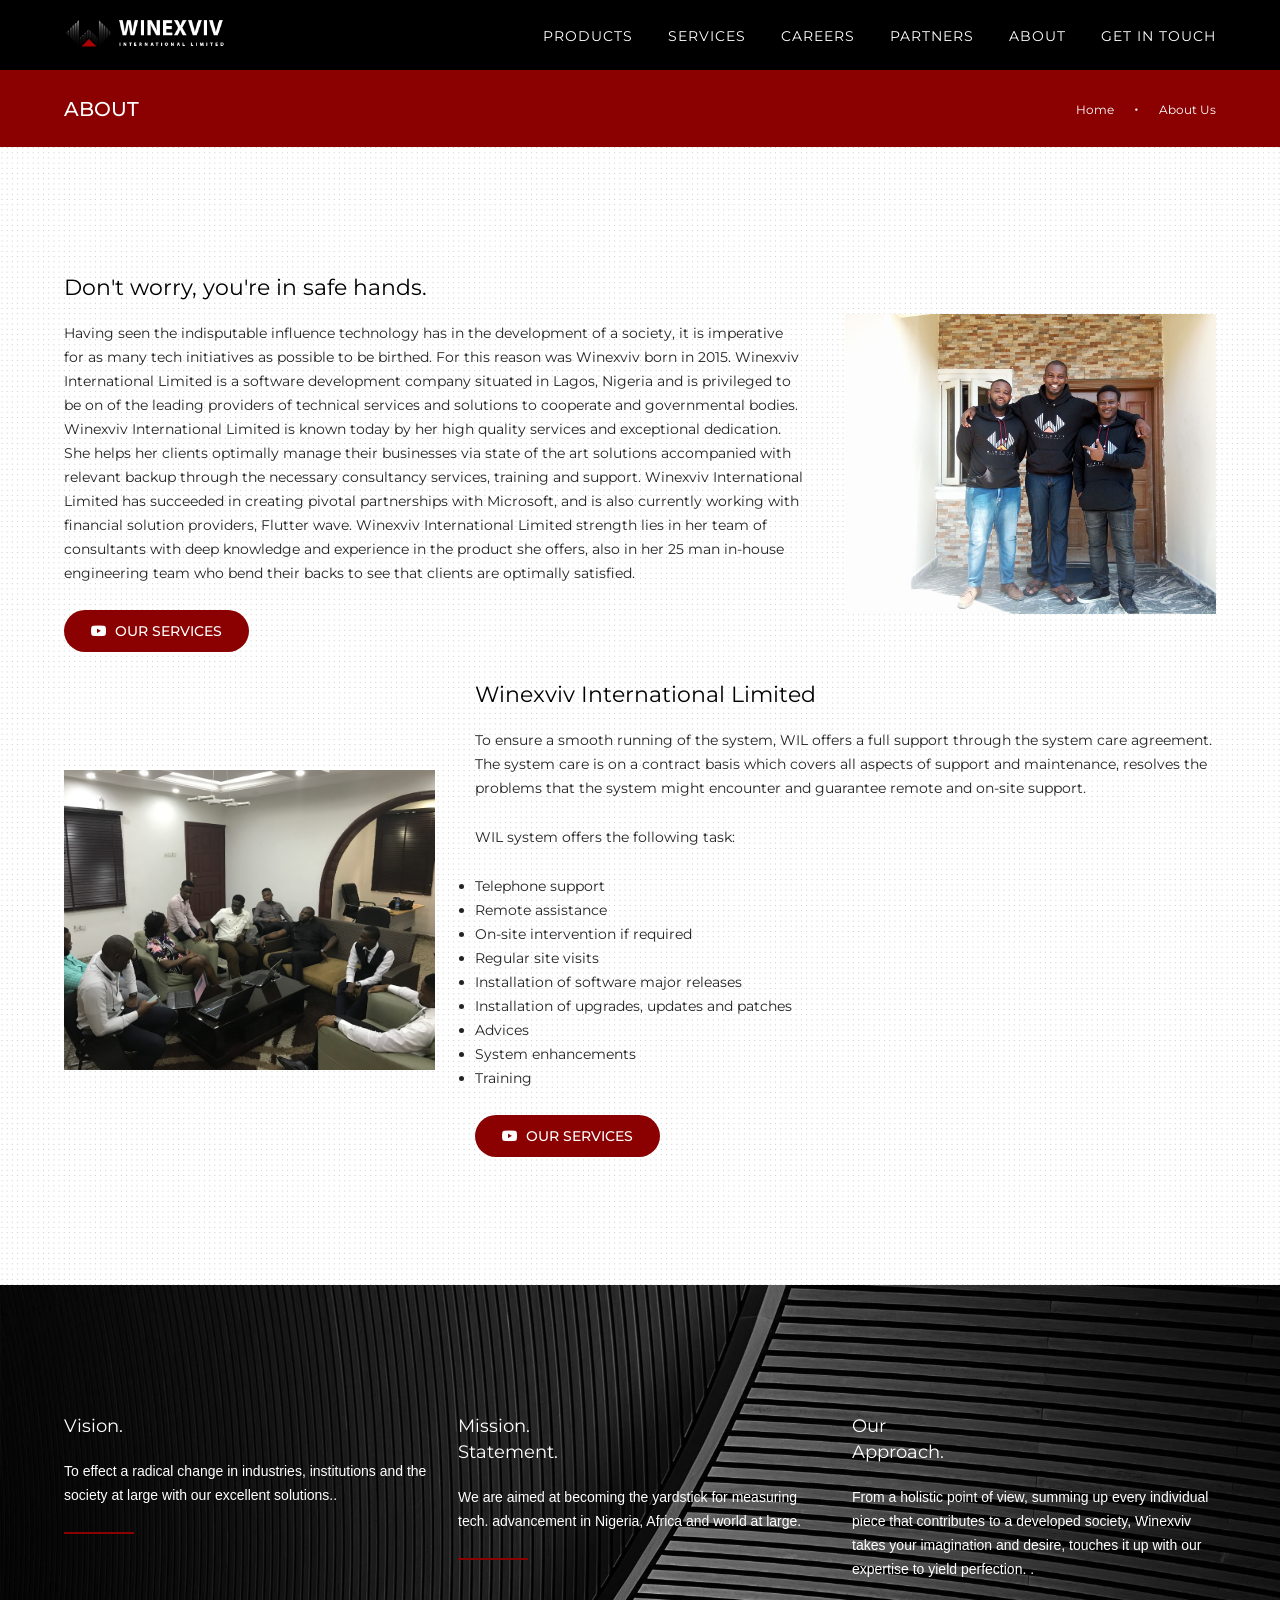
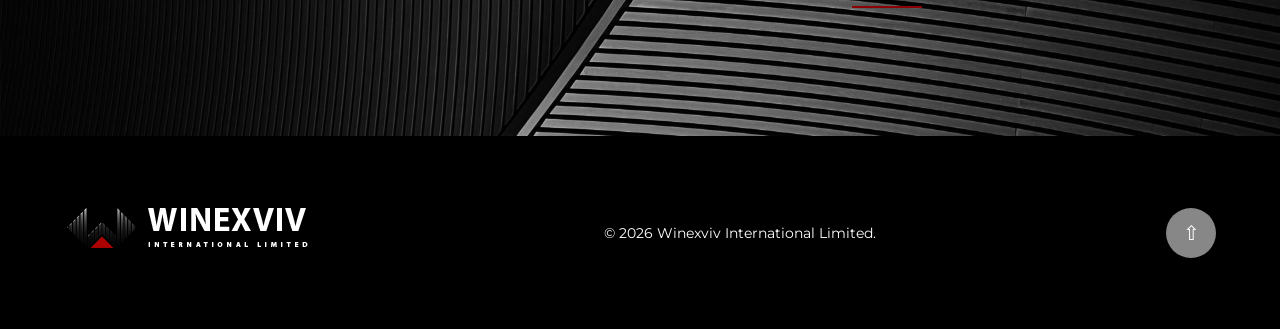
==== about-us.html @ 5a51dbc2 "Initial commit - Winexviv website" ====
<!DOCTYPE html>
<html lang="en">
<head>
    <meta charset="UTF-8">
    <meta name="viewport" content="width=device-width, initial-scale=1.0">
    <title>Winexviv </title>
    <link href="https://fonts.googleapis.com/css2?family=Montserrat:wght@400;700&display=swap" rel="stylesheet">
    <link rel="stylesheet" href="https://cdnjs.cloudflare.com/ajax/libs/font-awesome/6.5.0/css/all.min.css">
    <link rel="stylesheet" href="style.css">
</head>
<body>

<header class="OtherpagesHeader">
  <div class="logo">
    <a href="index.html">
      <img src="images/Winexviv-logo.png" alt="Winexviv">
    </a>
  </div>

  <div class="Opmenu-toggle">
    <i class="fa-solid fa-bars"></i>
    <i class="fa-solid fa-xmark" style="display:none;"></i>
  </div>

  <nav class="Opnavbar">
    <ul class="Opmain-menu">
      <li class="Ophas-dropdown">
        <a href="#">PRODUCTS</a>
        <ul class="Opdropdown">
          <li>
            <a href="https://www.educare.school/" target="_blank">Educare</a>
          </li>
        </ul>
      </li>

      <li class="Ophas-dropdown">
        <a href="#">SERVICES</a>
        <ul class="Opdropdown">
          <li>
            <a href="services_site.html">Software Development</a>
          </li>
        </ul>
      </li>

      <li><a href="careers.html">CAREERS</a></li>
      <li><a href="partners.html">PARTNERS</a></li>
      <li><a href="about-us.html">ABOUT</a></li>
      <li><a href="contact.html">GET IN TOUCH</a></li>
    </ul>
  </nav>
</header>

<main>

 <div class="red-section">
    <h1>ABOUT</h1>

    <ul class="homel">
        <li><a href="index.html" class="home-link">Home</a></li>
        <li><a href="partners.html" class="home-link">About Us</a></li>
    </ul>
</div>

<div class="about-hero">
  <div class="about-hero-inner">
    <div class="about-col1">
      
      <h6>Don't worry, you're in safe hands.</h6>
      <p>
        Having seen the indisputable influence technology has in the development of a society, it is imperative for as many tech initiatives as possible to be birthed. 
        For this reason was Winexviv born in 2015.
        Winexviv International Limited is a software development company situated in
        Lagos, Nigeria and is privileged to be on of the leading  providers of technical services and solutions to cooperate and governmental bodies. Winexviv International Limited is known today by her high quality services and exceptional dedication. She helps her clients optimally manage their businesses via state of the art solutions accompanied with relevant backup through the necessary consultancy services, training and support. Winexviv International Limited has succeeded in creating pivotal partnerships with Microsoft, and is also currently working with financial solution providers, Flutter wave.
        Winexviv International Limited strength lies in her team of consultants with deep
        knowledge and experience in the product she offers, also in her 25 man in-house engineering team who bend their backs to see that clients are optimally satisfied. 
      </p>
   <a href="services_site.html" class="about-col1-btn"><i class="fa-brands fa-youtube"></i>Our Services</a>
    </div>

    <div class="about-col2">
      
    
    </div>
  </div>

<div class="about-hero-inner2">
    <div class="abouts2-col1">
      
    </div>

    <div class="abouts2-col2">
        <h6>Winexviv International Limited</h6>
      <p>
        To ensure a smooth running of the system, WIL offers a full support through the system care agreement.
        The system care is on a contract basis which covers all aspects of support and maintenance, 
        resolves the problems that the system might encounter and guarantee remote and on-site support.  
      </p>
      <p class="abouts2t-col2text2">WIL system offers the following task: </p>
     <ul>
     <li class="abouts2-col2list">Telephone support </li>
     <li class="abouts2-col2list">Remote assistance </li>
     <li class="abouts2-col2list">On-site intervention if required</li>
     <li class="abouts2-col2list">Regular site visits</li>
     <li class="abouts2-col2list">Installation of software major releases</li>
     <li class="abouts2-col2list">Installation of upgrades, updates and patches</li>
     <li class="abouts2-col2list">Advices</li>
     <li class="abouts2-col2list"> System enhancements</li>
     <li class="abouts2-col2list"> Training</li>
     </ul>
     <a href="services_site.html" class="abouts2-col2-btn"><i class="fa-brands fa-youtube"></i>Our Services</a>

    </div>
  </div>
</div>

<div class="black-section">
  <div class="black-section-inner">

    <div class="black-col">
        <span>Vision.</span>
        <p>To effect a radical change in industries, institutions and the society at large with our excellent solutions..</p>
        <div class="black-coldivider"></div>
    </div>

    <div class="black-col">

        <span>Mission.<br>Statement.</span>
        <p>We are aimed at becoming the yardstick for measuring tech. advancement in Nigeria, Africa and world at large.</p>
        <div class="black-coldivider"></div>
      
    </div>
    
    <div class="black-col">

        <span>Our<br>Approach.</span>
        <p>From a holistic point of view, summing up every individual piece that contributes to a developed society, Winexviv takes your imagination and desire, touches it up with our expertise to yield perfection. .</p>
        <div class="black-coldivider"></div>
     
    </div>
  </div>
</div>

</main>

<footer class="footer">
  <a href="index.html"><img src="images/Footer-logo.png" alt=""></a>
   <p>© 2026 Winexviv International Limited.</p>
    <button id="backToTop">&#8679;</button>
</footer>

</body>
</html>
---- style.css ----
/* Reset */
    * {
      margin: 0;
      padding: 0;
      box-sizing: border-box;
      border: none;
    }

    body {
      font-family: 'Calibre', 'Montserrat', sans-serif;
    }

@keyframes fadeInUp {
  from {
    opacity: 0;
    transform: translateY(80px);
  }
  to {
    opacity: 1;
    transform: translateY(0);
  }
}

@keyframes fadeInDown {
  from {
    opacity: 0;
    transform: translateY(-80px);
  }
  to {
    opacity: 1;
    transform: translateY(0);
  }
}

    
@keyframes fadeInLeft {
  from {
    opacity: 0;
    transform: translateX(-900px);
  }
  to {
    opacity: 1;
    transform: translateX(0);
  }
}

@keyframes fadeInRight {
  from {
    opacity: 0;
    transform: translateX(900px);
  }
  to {
    opacity: 1;
    transform: translateX(0);
  }
}

.lpheader{
  display: flex;
  justify-content: space-between;
  align-items: center;
  padding: 0 5%;
  height: 70px;
  width: 100%;
  z-index: 1000;
  transition: all 0.3s ease;
}

.header-transparent {
  position: absolute;
  top: 0;
  left: 0;
  background-color: transparent;
}

.lpheader-fixed {
  position: fixed;
  top: 0;
  left: 0;
  background-color: #000;
  z-index: 3000;
}

#lpScrollHeader {
  opacity: 0;
  pointer-events: none;
  z-index: 9999;
}

#lpScrollHeader.show {
  opacity: 1;
  pointer-events: auto;
}
.OtherpagesHeader {
  position: fixed;
  top: 0;
  left: 0;
  display: flex;
  justify-content: space-between;
  align-items: center;
  padding: 0 5%;
  height: 70px;
  width: 100%;
  transition: all 0.3s ease;
  background-color: #000;
  z-index: 200;
}

.logo img {
  height: 40px;
  display: block;
}

.lpmain-menu,
.Opmain-menu {
  list-style: none;
  display: flex;
  gap: 35px;
  margin: 0;
  padding: 0;
}

.lpmain-menu li,
.Opmain-menu li {
  position: relative;
}

.lpmain-menu li a,
.Opmain-menu li a {
  text-decoration: none;
  color: #fff;
  font-family: 'Montserrat', sans-serif;
  font-size: 14px;
  letter-spacing: 1px;
  text-transform: uppercase;
  transition: color 0.3s ease;
}

.lpmain-menu li a:hover,
.Opmain-menu li a:hover {
  color: #939393;
}

.lpdropdown,
.Opdropdown {
  position: absolute;
  top: 230%;
  left: 0;
  background-color: #1a1a1a;
  min-width: 270px;
  list-style: none;
  padding: 20px;
  opacity: 0;
  visibility: hidden;
  transform: translateY(10px);
  transition: all 0.3s ease;
  z-index: 5000;
}

.lphas-dropdown:hover .lpdropdown,
.Ophas-dropdown:hover .Opdropdown {
  opacity: 1;
  visibility: visible;
  transform: translateY(0);
}

.lpmenu-toggle,
.Opmenu-toggle {
  display: none;
  font-size: 24px;
  color: #ffffff;
  cursor: pointer;
  position: relative;
  z-index: 4000;
}

@media (max-width: 768px) {

  /* Show hamburger */
  .lpmenu-toggle,
  .Opmenu-toggle {
    display: block;
  }

  .lpnavbar,
  .Opnavbar {
    position: absolute;
    top: 70px;
    left: 0;
    width: 100%;
    background-color: #000;
    max-height: 0;
    overflow: hidden;
    transition: max-height 0.4s ease;
    z-index: 2500;
  }

  .lpnavbar.active,
  .Opnavbar.active {
    max-height: 100vh;
  }

  .lpmain-menu,
  .Opmain-menu {
    flex-direction: column;
    padding: 10px 5%;
    gap: 0;
  }

  .lpmain-menu li,
  .Opmain-menu li {
    border-bottom: 1px solid #111;
  }

  .lpmain-menu li a,
  .Opmain-menu li a {
    padding: 15px 0;
    display: flex;
    justify-content: space-between;
  }

  .lpdropdown,
  .Opdropdown {
    position: static;
    opacity: 1;
    visibility: visible;
    transform: none;
    background-color: #111;
    max-height: 0;
    overflow: hidden;
    transition: max-height 0.3s ease;
    padding: 0;
  }

  .lphas-dropdown.open .lpdropdown,
  .Ophas-dropdown.open .Opdropdown {
    max-height: 200px;
    padding-left: 15px;
  }
  .OtherpagesHeader{
    z-index: 200;
  }
}

 /* LANDING PAGE*/

.slider-container {
  position: relative;
  width: 100%;
  height: 100vh;
  overflow: hidden;
  margin-top: 0;
  padding-top: 0;
}

/* Slides wrapper */
.slides {
  display: flex;
  height: 100%;
  transition: transform 0.6s ease-in-out;
}

/* Each slide */
.slide {
  min-width: 100%;
  height: 100%;
  position: relative;
}

/* Slide image */
.slide img {
  width: 100%;
  height: 100%;
  object-fit: cover;
  display: block;
}

/* Overlay for better text contrast */
.slide::after {
  content: "";
  position: absolute;
  inset: 0;
  background: rgba(0, 0, 0, 0.45);
  z-index: 1;
}

/* Centered content */
.content {
  position: absolute;
  inset: 0;
  z-index: 2;
  display: flex;
  flex-direction: column;
  justify-content: center;
  align-items: center;
  text-align: center;
  color: #fff;
  padding: 20px;
}

.content h1 {
  font-size: 55px;
  font-weight: 500;
  color: rgb(255, 255, 255);
  box-shadow: rgb(153, 153, 153) 0px 0px 0px 0px;
  font-family: 'Calibre', 'Montserrat', sans-serif;
  margin-bottom: 12px;
  line-height: 1.2;
}

.content p {
  text-transform: uppercase;
  font-size: 14px;
  font-family: 'Calibre', 'Montserrat', sans-serif;
  font-weight: 400;
  letter-spacing: 1px;
  margin-bottom: 25px;
  line-height: 1.6;
  color:rgb(255, 255, 255) ;
  box-shadow: rgb(153, 153, 153) 0px 0px 0px 0px;
}

.btn-sliders{
 background-color: #00000000;
 color:rgb(255, 255, 255) ;
  padding: 14px 32px;
  border-radius: 4px;
  border: 2px solid #fff;
  font-size: 14px;
  font-weight: 500;
  text-decoration: none;
}
.btn-sliders:hover {
  background: rgb(255, 255, 255) ;
  color: #464141;
}

.arrow {
  position: absolute;
  top: 50%;
  transform: translateY(-50%);
  background: rgba(0, 0, 0, 0.10);
  color: #fff;
  border-radius: 50%;
  min-width: 70px;
  min-height: 70px;
  display: flex;
  justify-content: center;
  align-items: center;
  cursor: pointer;
  font-size: 15px;
  z-index: 5;
  transition: background 0.5s ease;
}

.arrow:hover {
  background: rgb(0 0 0 / 50%);
}

#prev { left: 20px; }
#next { right: 20px; }

.dots {
  position: absolute;
  bottom: 25px;
  width: 100%;
  text-align: center;
  z-index: 5;
}

.dot {
  width: 13px;
  height: 13px;
  background: rgba(255,255,255,0.5);
  border-radius: 50%;
  display: inline-block;
  margin: 0 6px;
  cursor: pointer;
  transition: background 0.3s ease;
}

.active-dot {
  background: #fff;
}

/* RESPONSIVE STYLES */

@media (max-width: 992px) {
  .content h1 {
    font-size: 18px;
  }

  .content p {
    font-size: 16px;
  }
}

/* Mobile */
@media (max-width: 600px) {
  .slider-container {
    height: 90vh;
  }

  .content h1 {
    font-size: 1.8rem;
  }

  .content p {
    font-size: 14px;
  }

  .content button {
    padding: 12px 26px;
    font-size: 12px;
  }

  .arrow {
    width: 38px;
    height: 38px;
    font-size: 18px;
  }
}

.section1 {
  display: flex;
  gap: 30px;
  padding: 5%;
  background-image: url("images/testimonial-bg.png");
  background-size: cover;
  background-position: center;
  background-repeat: no-repeat;
  flex-wrap: wrap; 
}

.columns1 {
  display: flex;
  flex-direction: column;
  flex: 1;
  padding: 20px;
  row-gap: 15px;
}

.columns1 .sctext {
  font-size: 16px;
  font-family: 'Calibre', 'Montserrat', sans-serif;
  font-weight: 500;
  text-transform: uppercase;
  line-height: 1.25;
  color: #8b0000;
}

.section1 h3 {
  font-family: 'Calibre', 'Montserrat', sans-serif;
  font-weight: 500;
  color: #232323;
  font-size: 35px;
  line-height: 1.25;
}

.section1 h5 {
  font-family: 'Calibre', 'Montserrat', sans-serif;
  font-weight: 500;
  color: #232323;
  font-size: 18px;
}

.columns1 p {
  font-size: 16px;
  color: #232323;
  font-weight: 400;
  line-height: 24px;
  max-width: 520px;
}

.columns1 img {
  width: 100%;
  height: auto;
  display: block;
}

.divider {
  border: none;
  height: 2px;
  width: 50px;
  background: #8b0000;
}

.section1-btn {
  font-family: 'Montserrat', sans-serif;
  font-size: 14px;
  color: #fff;
  background-color: #8b0000;
  padding: 10px 24px;
  width: fit-content; 
  font-weight: 500;
  border: 2px solid transparent;
  cursor: pointer;
  transition: all 0.3s ease;
  text-decoration: none;
}

.section1-btn:hover {
  color: #8b0000;
  background-color: #fff;
  color: #FF0050;
  border-color: #8b0000;
}

/* Tablet reponsive*/
@media (max-width: 992px) {
  .section1 {
    gap: 20px;
  }

  .columns1 {
    flex: 1 1 100%;
  }

  .section1 h3 {
    font-size: 28px;
  }
}

/* Mobile Responsive */
@media (max-width: 600px) {
  .section1 {
    padding: 40px 20px;
  }

  .columns1 {
    text-align: center;
    align-items: center;
  }

  .columns1 p {
    max-width: 100%;
  }

  .divider {
    margin: 10px auto;
  }

  .section1 h3 {
    font-size: 24px;
  }

  .columns1 img {
    border-radius: 6px;
  }
}

/* SECTION 2 */ 
.section2 {
  display: flex;
  gap: 30px;
  padding: 5%;
  background-image: url("images/testimonial-bg.png");
  background-size: cover;
  background-position: center;
  background-repeat: no-repeat;
  flex-wrap: wrap; 
  align-items: center;
}
.columns2 {
  display: flex;
  flex-direction: column;
  flex: 1;
  padding: 20px;
  row-gap: 20px;
}

.section2 h3 {
  font-family: 'Calibre', 'Montserrat', sans-serif;
  font-weight: 500;
  color: #232323;
  font-size: 35px;
  line-height: 1.25;
}

.check-list {
  list-style: none;
  padding: 0;
  margin: 0;
}

.check-list {
  list-style: none;
  padding: 0;
  margin: 0;
}

.check-list li {
  position: relative;
  padding-left: 28px;
  padding-bottom: 12px;
  margin-bottom: 12px;
  font-family: 'Montserrat', sans-serif;
  font-size: 16px;
  color: #232323;
  border-bottom: 1px solid #e0e0e0; 
}

.check-list li:last-child {
  border-bottom: none;
  margin-bottom: 0;
  padding-bottom: 0;
}

.check-list li::before {
  content: "\f00c";
  font-family: "Font Awesome 6 Free";
  font-weight: 900;
  position: absolute;
  left: 0;
  top: 5px;
  color: #232323;
}

.columns2 img {
  width: 100%;
  height: auto;
  display: block;
}

.yt-btn {
  display: inline-flex;
  align-items: center;
  gap: 10px;
  font-family: 'Montserrat', sans-serif;
  font-size: 14px;
  color: #fff;
  background-color: #8b0000;
  padding: 10px 25px;
  width: fit-content; 
  font-weight: 500;
  border-radius: 8px;
  border: 2px solid transparent;
  cursor: pointer;
  transition: all 0.3s ease;
  text-decoration: none;
}

.yt-btn:hover {
  color: #8b0000;
  background-color: #fff;
  border-color: #8b0000;
}

@media (max-width: 992px) {
  .section2 {
    gap: 20px;
  }

  .columns2 {
    flex: 1 1 100%;
  }

  .section2 h3 {
    font-size: 28px;
  }
}

@media (max-width: 600px) {
  .section2 {
    padding: 40px 20px;
  }

  .columns2 {
    align-items: center;
    text-align: center;
  }

  .section2 h3 {
    font-size: 24px;
  }

  .yt-btn {
    justify-content: center;
  }
}

.section3{
    background-color: #dbdbdb;  
    gap: 10px;                 
    text-align: center;   
    padding-top: 5%;                
}

.section3 h2{
  color: #232323;
  font-size: 35px;
  font-weight: 700;
  font-family: 'Calibre', 'Montserrat', sans-serif;
  line-height: 1.25;
}

.section3 p{
  font-size: 16px;
  color: #232323;
  font-weight: 400;
  line-height: 25px;
  max-width: 900px;
  margin: 0 auto;
  padding: 20px 140px;
  padding-bottom: 70px;
}

.case-grid {
  display: flex;
  gap: 15px;
  padding: 10px 10px;
}

.case-box {
  position: relative;
  flex: 1;
  overflow: hidden;
  cursor: pointer;
  transition: transform 0.3s ease;
}

.case-box img {
  width: 100%;
  height: 300px;
  object-fit: cover;
  display: block;
  transition: transform 0.5s ease;
}

.case-box .overlay {
  position: absolute;
  top: 0;
  left: 0;
  width: 100%;
  height: 100%;
  background: rgba(15, 15, 15, 0.4);
  transition: background 0.3s ease;
}

.case-box figcaption {
  position: absolute;
  bottom: 35px;      
  left: 25px;
  right: 20px;
  text-align: left;
  color: white;
  transition: transform 0.3s ease;
}

.case-box .year {
  display: inline-block;
  color: #bfbfbf;
  font-size: 16px;
  margin-bottom: 6px;
}

.case-box .line {
  height: 1px;
  background: #8b0000;
  margin: 8px 0;
}

.case-box .title {
  font-family: 'Calibre', 'Montserrat', sans-serif;
  font-size: 18px;
  font-weight: 500;
  line-height: 1.5;
  display: block;
}

.case-box:hover img {
  transform: scale(1.1);  
}

.case-box:hover .overlay {
  background: rgba(0, 0, 0, 0.6); 
}

.case-box:hover figcaption {
  transform: translateY(-50px); 
}

@media (max-width: 900px) {

  .section3 p{
  padding: 20px 70px;
  padding-bottom: 20px;
}
  .case-grid {
    flex-direction: column;
  }

  .case-box img {
    height: 250px;
  }

  .case-box figcaption {
    bottom: 15px;
  }
}

.section4 {
    background-color: #1c1c1c;
    text-align: center;
    padding: 5% 5%;
    color: #fff;
}

.section4 h2 {
    font-size: 28px;
    font-weight: 500;
    margin: 10px auto 20px;
    font-family: 'Calibre', 'Montserrat', sans-serif;
    line-height: 1.25;
    max-width: 900px;  
    padding: 0 15px;  
}

.section4 > p {
    font-size: 14px;
    font-family: 'Calibre', 'Montserrat', sans-serif;
    color: #939393;
    letter-spacing: 1px;
}

.features-grid {
  display: flex;
  flex-wrap: wrap;
  gap: 24px;
  justify-content: center;
  padding: 40px 0;
}

.feature-box {
  flex: 1 1 220px;
  max-width: 260px;
  background-color: #1c1c1c;
  text-align: center;
  padding: 25px 20px;
  border-radius: 8px;
  transition: transform 0.3s ease;
  cursor: pointer;
}

.feature-box:hover {
  transform: scale(1.05);
}

.feature-box .icon {
  font-size: 42px;
  color: #8b0000;
  margin-bottom: 15px;
  display: block;
  transition: color 0.3s ease;
}

.feature-box .feature-text {
  font-size: 16px;
  color: #fff;
  margin-bottom: 10px;
  transition: color 0.3s ease;
}

.feature-box .divider {
  width: 4px;
  height: 40px;
  background-color: #8b0000;
  margin: 0 auto;
  transition: background-color 0.3s ease;
}

.feature-box:hover .icon {
  color: #fff;
}
.feature-box:hover .divider {
  background-color: #fff;
}
.feature-box:hover .feature-text {
  color: #8b0000;
}

@media (max-width: 992px) {
  .section4 h2 {
    font-size: 24px;
  }

  .feature-box {
    flex: 1 1 45%;
    max-width: 45%;
  }
}

@media (max-width: 600px) {
  .section4 {
    padding: 60px 20px;
  }

  .section4 h2 {
    font-size: 20px;
  }

  .feature-box {
    flex: 1 1 100%;
    max-width: 100%;
  }

  .feature-box .icon {
    font-size: 36px;
  }
}

.section5 {
  background-color: #fff;
  text-align: center;
  padding: 5% 5%;
  
}

.section5 h2 {
  font-size: 32px;
  margin-bottom: 10px;
  font-family: 'Montserrat', sans-serif;
}

.section5 .divider {
  width: 100px;
  height: 2px;
  background: #888385; 
  margin: 0 auto 40px auto;

}

.logo-slider { 
  padding: 20px 0;
  overflow: hidden;
}

.logo-track {
  display: flex;
  width: fit-content;
  animation: scroll 30s linear infinite;
}

.clientlogoslide img {
  height: 100px;
  margin: 0 40px;   
}

@keyframes scroll {
    0% { transform: translateX(0); }
    100% { transform: translateX(-50%); }
}

.section6{
  display: flex;
  gap: 15px;
  padding: 8%;
  justify-content: center;
  background-color: #8b0000;
}

.section6 p{
font-family: 'Calibre', 'Montserrat', sans-serif;
font-size: 18px;
color: #fff;
}

.section6-btn{
 background: #232323;
 font-family: 'Calibre', 'Montserrat', sans-serif;
 color: #fff;
 border: 2px solid #232323;
 font-size: 11px;
 padding: 10px 25px;
 font-weight: 500;
 outline: none;  
 text-decoration: none;
}

.section6-btn:hover{
background: #8b0000;
border-color: #232323;
color: #232323;  
}

.section7 {
  padding: 5%;
  background: #fff;
}

.four-cols {
  display: flex;
  gap: 20px;
}

.section7 .col {
  flex: 1;                
  padding: 20px;
  text-align: center;
}

.col h5 {
  color: #232323;
  font-weight: 500;
  font-size: 18px;
  font-family: 'Calibre', 'Montserrat', sans-serif;
}

.col p {
  color: #232323;
  font-weight: 400;
  font-size: 18px;
  font-family: 'Calibre', 'Montserrat', sans-serif;
}

@media (max-width: 992px) {
  .section7 .four-cols {
    flex-wrap: wrap;
  }

  .section7 .col {
    flex: 1 1 45%;          
  }
}

@media (max-width: 600px) {
  .section7 .col {
    flex: 1 1 100%;   
  }
}

/* Footer Section */
.footer {
  display: flex;
  background-color: #000;
  padding: 5%;
  align-items: center;
  justify-content: space-between;
  flex-wrap: wrap; 
}

.footer p {
  color: #fff;
  font-size: 14px;
  font-family: 'Calibre', 'Montserrat', sans-serif;
  margin: 0;
}

@media (max-width: 600px) {
  .footer {
    flex-direction: column;
    gap: 20px;
    text-align: center;
  }
}

/* Back to Top Button */
.footer button {
  background-color: #878787;
  color: #fff;
  width: 50px;       
  height: 50px;
  border-radius: 50%; 
  border: none;
  cursor: pointer;
  font-size: 20px;   
  display: flex;
  align-items: center;
  justify-content: center;
  transition: background 0.3s ease, transform 0.3s ease;
}

.footer button:hover {
  background-color: #000;
  color: #fff;
  transform: scale(1.1);
}

/* SERVICES PAGE */
.services-section {
  background-image: url("images/testimonial-bg.png");
  background-repeat: no-repeat;
  background-size: cover;
  padding: 10% 5%;
  
}

.services-inner {
  display: flex;
  align-items: center;
  gap: 40px;
}

.services-col {
  flex: 1;
}

.services-col-left img {
  width: 100%;
  height: auto;
  display: block;
  margin: 0 auto;
}

.services-col-left{
  animation: fadeInLeft 1s ease forwards;
}

.services-col-right{
animation: fadeInRight  1s ease forwards;
}

.services-col-right h3 {
  font-family: 'Calibre', 'Montserrat', sans-serif;
  font-weight: 500;
  color: #232323;
  font-size: 35px;
  line-height: 1.25;
  margin-bottom: 25px;
}

.services-btn {
  display: inline-flex;
  align-items: center;
  margin-top: 35px;
  gap: 10px;
  font-family: 'Montserrat', sans-serif;
  font-size: 14px;
  color: #fff;
  background-color: #8b0000;
  padding: 10px 25px;
  width: fit-content; 
  font-weight: 500;
  border-radius: 8px;
  border: 2px solid transparent;
  cursor: pointer;
  transition: all 0.3s ease;
  text-decoration: none;
}

.services-btn i {
  font-size: 18px;
}

.services-btn:hover {
  color: #8b0000;
  background-color: #fff;
  border-color: #8b0000;
}

@media (max-width: 768px) {
  .services-inner {
    flex-direction: column;
    text-align: center;
  }
}
@media (max-width: 480px) {
  .services-col-right{
text-align: center;
  }
  
}

.dark-section {
  background-color: #1c1c1c;
  padding: 10% 5%;
  justify-content: center;
}

.dark1-inner {
  display: grid;
  grid-template-columns: repeat(3, 1fr);
  gap: 40px;
  row-gap: 100px;
  animation: fadeInUp 1s ease forwards;
}

.dark1-col {
  text-align: center;
  display: flex;
  flex-direction: column;
  align-items: center;
  justify-content: center;
  padding-left: 50px;
  padding-right: 50px;
}

.dark1-col i {
  font-size: 50px;
  color: #ffffff;
  margin-bottom: 20px;
}

.dark1-col h4 {
  font-family: 'Montserrat', sans-serif;
  font-size: 14px;
  font-weight: 500;
  line-height: 30px;
  color: #fff;
  margin-bottom: 15px;
}

.dark1-col p {
  font-family: 'Roboto', sans-serif;
  font-size: 14px;
  font-weight: 400;
  line-height: 25px;
  color: #fff;
}

@media (max-width: 1024px) {
  .dark1-inner {
    grid-template-columns: repeat(2, 1fr);
  }
}

@media (max-width: 480px) {
  .dark1-inner {
    grid-template-columns: 1fr;
  }
}

/*PORTFOLIO PAGE*/
.portfolio-section {
  background-image: url("images/testimonial-bg.png");
  background-repeat: no-repeat;
  background-size: cover;
  padding: 10% 5%;
}

.portfolio-grid {
  display: grid;
  grid-template-columns: repeat(3, 1fr);
  gap: 30px;
  row-gap: 25px;
}
.portfolio-item a{ 
  text-decoration: none;
}

.portfolio-item img {
  max-width: 100%;
  height: auto;
  object-fit: cover;
  transition: transform 0.3s ease;
}

.imagep {
  margin-top: 15px;
  font-family: 'Montserrat', sans-serif;
  font-size: 14px;
  font-weight: 500;
  color: #000000;
}

@media (max-width: 768px) {
  .portfolio-grid {
    grid-template-columns: 1fr;
  }
}

/*CAREERS PAGE*/
.red-section {
  margin-top: 70px;
  padding: 2% 5%;
  background-color: #8b0000;
  display: flex;
  justify-content: space-between;
  align-items: center;
}
.red-section h1{
    color: #fff;
    font-size: 20px;
    line-height: 26px;
    font-weight: 500;
    font-family: 'Montserrat', sans-serif;
    text-transform: uppercase;
}

.homel {
  list-style: none;
  display: flex;
  padding: 0;
  margin: 0;
}

.home-link {
  color: #ffffff;
  text-decoration: none;
  font-size: 12px;
  font-weight: 400;
  font-family: 'Montserrat', sans-serif;
}

.homel li:first-child::after {
  content: "•";
  color: #ffffff;
  margin: 0 20px;
}

.testimonia-bg-section {
  background-image: url("images/testimonial-bg.png");
  padding: 10% 5%;
  text-align: center;
}

.testimonia-bg-section p {
  font-size: 16px;
  font-weight: 500;
  color: #232323;
  font-family: 'Montserrat', sans-serif;
}

.testimonia-bg-section h5 {
  color: #232323;
  font-family: 'Montserrat', sans-serif;
  font-size: 32px;
  font-weight: 400;
  margin: 0 auto 40px;
  max-width: 700px;
}

.gallery-grid { 
  margin-top: 8%; 
  display: grid; 
  grid-template-columns: repeat(3, 1fr); 
  gap: 15px;
}

.grid-item {
  position: relative;
  height: 300px;
  background-size: cover; 
  background-position: center;
  background-repeat: no-repeat;
  overflow: hidden;
  cursor: pointer;
  transition: background-size 1.5s ease;
}

.grid-item::after {
  content: "";
  position: absolute;
  inset: 0;
  background-color: rgba(0, 0, 0, 0.75);
  opacity: 0;
  transition: opacity 0.4s ease;
}

.grid-item:hover {
  background-size: 120%;
}

.grid-item:hover::after {
  opacity: 1;
}

.grid-item:active::after,
.grid-item:focus::after {
  opacity: 1;
}

.bg1 { background-image: url("images/men.jpg"); }
.bg2 { background-image: url("images/first.jpg"); }
.bg3 { background-image: url("images/second.jpg"); }
.bg4 { background-image: url("images/win2.jpg"); }
.bg5 { background-image: url("images/win.jpg"); }
.bg6 { background-image: url("images/win3.jpg"); }


@media (max-width: 768px) {
  .gallery-grid {
    grid-template-columns: repeat(2, 1fr);
  }
}

@media (max-width: 480px) {
  .gallery-grid {
    grid-template-columns: 1fr;
  }
}

.darkc-section {
  display: flex;
  width: 100%;
  min-height: 400px; 
}

.column {
  flex: 1;
  padding: 10%;
}
.column h6 {
  color: #ffffff;
  font-size: 16px;
  line-height: 30px;
  font-family: 'Montserrat', sans-serif;
  margin-bottom: 10px;
}
.column p{
  font-size: 14px;
  color: white;
  font-weight: 400;
  line-height: 24px;
  font-family: 'Montserrat', sans-serif;
}

.light-col {
  background-color: #000;
}

.dark-col {
  background-color: #333;
}

@media (max-width: 1024px) {
  .dark-section {
    flex-direction: column;
  }

  .column {
    width: 100%;
    padding: 10% 5%; 
    text-align: center;
  }
}
.careerslast-sect{
  background-image: url("images/testimonial-bg.png");
  padding: 10% 5%;
  text-align: center;
}

.careerslast-sect h5{
 color: #232323;
 font-family: 'Montserrat', sans-serif;
 font-weight: 500;
 font-size: 25px;
 line-height: 32px;
}
.car-h5{
 margin-top: 25px;
 color: #232323;
 font-family: 'Montserrat', sans-serif;
 font-weight: 500;
 font-size: 25px;
 line-height: 32px;
}

.careerslast-btn{
  display: inline-block;
  font-family: 'Montserrat', sans-serif;
  font-size: 14px;
  color: #fff;
  text-transform: uppercase;
  background-color: #8b0000;
  margin-top: 25px;
  padding: 10px 35px;
  width: fit-content;
  font-weight: 500;
  border: 2px solid transparent;
  cursor: pointer;
  transition: all 0.3s ease;
  text-decoration: none;
}

.careerslast-btn:hover {
  color: #8b0000;
  background-color: #fff;
  color: #FF0050;
  border-color: #8b0000;
}

/* PARTNERS PAGE */
.clientslogos-section{
  padding: 10% 5%;
  background-image: url("images/testimonial-bg.png");
  background-repeat: no-repeat;
  background-size: cover;
}

.clients-logos {
  display: grid;
  grid-template-columns: repeat(6, 1fr);
  gap: 30px;
}

.client-logo {
  display: flex;
  justify-content: center;
  align-items: center;
  padding: 20px;
  height: 120px;
}

.client-logo img {
  max-width: 100%;
  height: auto;
  object-fit: contain;
  
}

/* RESPONSIVENESS*/

@media (max-width: 1024px) {
  .clients-logos{
    grid-template-columns: repeat(4, 1fr);
  }
}

@media (max-width: 768px) {
  .clients-logos{
    grid-template-columns: repeat(3, 1fr);
  }
}

@media (max-width: 480px) {
  .clients-logos{
    grid-template-columns: repeat(2, 1fr);
  }
}

/* ABOUT US PAGE */
.about-hero {
  padding: 10% 5%;
  background-image: url("images/testimonial-bg.png");
  background-size: cover;
  background-position: center;
}

.about-hero-inner {
  display: flex;
  align-items: center;
  gap: 40px;
  opacity: 0;
  animation: fadeInRight 1s ease forwards;
}

.about-col1 {
  flex: 2;
}

.about-col2 {
  flex: 1;
}

.about-col1 h6 {
  font-family: 'Montserrat', sans-serif;
  color: #000000;
  font-size: 22px;
  line-height: 26px;
  font-weight: 400;
  margin-bottom: 20px;
}

.about-col1 p {
  font-size: 14px;
  color: #232323;
  font-family: 'Montserrat', sans-serif;
  font-weight: 400;
  line-height: 24px;
}
.about-col1-btn{
  font-family: 'Montserrat', sans-serif;
  font-size: 14px;
  color: #fff;
  text-transform: uppercase;
  background-color: #8b0000;
  margin-top: 25px;
  padding: 10px 25px;
  border-radius: 50px;
  width: fit-content;
  font-weight: 500;
  border: 2px solid transparent;
  cursor: pointer;
  transition: all 0.3s ease;
  text-decoration: none; 
  display: inline-block; 
}

.about-col1-btn:hover {
  color: #8b0000;
  background-color: #fff;
  color: #FF0050;
  border-color: #8b0000;
}
.about-col1-btn i {
  margin-right: 8px;
}
.about-col2{
  background-image: url("images/ww.jpg");
  background-size: cover;
  background-position: center;
  max-width: 100%;
  height: 300px;
}

@media (max-width: 768px) {
  .about-hero-inner {
    flex-direction: column;
    text-align: center;
  }

  .about-col1,
  .about-col2 {
    flex: 1;
  }
}

.about-hero-inner2 {
  margin-top: 30px;
  display: flex;
  align-items: center;
  gap: 40px;
  opacity: 0;
  animation: fadeInLeft 1s ease forwards;
}

.abouts2-col1 {
  flex: 1;
}

.abouts2-col2 {
  flex: 2;
}

.abouts2-col1{
  background-image: url("images/first.jpg");
  background-size: cover;
  background-position: center;
  max-width: 100%;
  height: 300px;
}

.abouts2-col2 h6 {
  font-family: 'Montserrat', sans-serif;
  color: #000000;
  font-size: 22px;
  line-height: 26px;
  font-weight: 400;
  margin-bottom: 20px;
}

.abouts2-col2 p {
  font-size: 14px;
  color: #232323;
  font-family: 'Montserrat', sans-serif;
  font-weight: 400;
  line-height: 24px;
}

.abouts2t-col2text2{
  font-size: 14px;
  color: #232323;
  font-family: 'Montserrat', sans-serif;
  font-weight: 400;
  line-height: 25px;
  margin-top: 25px;
  margin-bottom: 25px;
}

.abouts2-col2list{
  font-size: 14px;
  color: #232323;
  font-family: 'Montserrat', sans-serif;
  font-weight: 400;
  line-height: 24px;
}

.abouts2-col2-btn{
  font-family: 'Montserrat', sans-serif;
  font-size: 14px;
  color: #fff;
  text-transform: uppercase;
  background-color: #8b0000;
  margin-top: 25px;
  padding: 10px 25px;
  border-radius: 50px;
  width: fit-content;
  font-weight: 500;
  border: 2px solid transparent;
  cursor: pointer;
  transition: all 0.3s ease;
  text-decoration: none; 
  display: inline-block; 
}
.abouts2-col2-btn i {
  margin-right: 8px;
}

.abouts2-col2-btn:hover {
  color: #8b0000;
  background-color: #fff;
  color: #FF0050;
  border-color: #8b0000;
}

@media (max-width: 768px) {
  .about-hero-inner2 {
    flex-direction: column;
    text-align: center;
  }

  .abouts2-col1,
  .abouts2-col2 {
    flex: 1;
  }
}

.black-section {
  padding: 10% 5%;
  background-image: url("images/parallax-bg23.jpg");
  background-size: cover;
  background-position: right;
  background-color: #1c1c1c;
}

.black-section-inner {
  display: flex;
  gap: 30px;
}

.black-col {
  flex: 1;
  opacity: 0;
  animation: fadeInRight 1s ease forwards;
}

.black-col span{
  font-size: 18px;
  color: #ffffff;
  line-height: 26px;
  font-family: 'Montserrat', sans-serif;
}
.black-col p{
  margin-top: 20px;
  font-family: 'Roboto', sans-serif;
  font-size: 14px;
  color: #ffffff;
  font-weight: 400;
  line-height: 24px;
}
.black-coldivider{
  margin-top: 25px;
  border: none;
  height: 2px;
  width: 70px;
  background: #8b0000;
}

@media (max-width: 768px) {
  .black-section-inner {
    flex-direction: column;
  }
}

/* CONTACT US PAGE */
.contactsct {
  padding: 10% 5%;
  background-image: url("images/parallax-bg28.jpg");
  background-size: cover;
  background-position: center;
  overflow: hidden;
}

/* OVERLAY */
.contactsct::before {
  content: "";
  position: absolute;
  inset: 0;
  background-color: #000000c0; 
  height: 686px;
  z-index: 1;
}

.contactsct-inner {
  position: relative;
  z-index: 2;
}

.contact-col p {
  font-family: 'Roboto', sans-serif;
  font-size: 14px;
  color: #ffffff;
  font-weight: 400;
  line-height: 24px;
  margin-top: 15px;
  margin-bottom: 15px;
}

.contact-info a {
  color: #ffffff;
  text-decoration: none;
}

.contactsct-inner {
  display: flex;
  gap: 30px;
}

.contact-col-small {
  flex: 1;
}

.contactcolsmallinner{
  padding: 55px;
  text-align: center;
  border: 1px solid #ffffff;
}

.contact-col-large {
  flex: 2;
  text-align: center;
}

.contact-col-large h5{
  margin-bottom: 55px;
  font-size: 35px;
  line-height: 30px;
  font-weight: 500;
  font-family: 'Roboto', sans-serif;
  color: #ffffff;
}

@media (max-width: 768px) {
  .contactsct-inner {
    flex-direction: column;
  }
  .contact-col {
    text-align: center;
  }

  .contact-col-small,
  .contact-col-large {
    flex: 1;
  }
}

/* FORM */
.contact-form {
  width: 100%;
   padding: 0% 10%;
}

.form-row {
  display: grid;
  grid-template-columns: repeat(2, 1fr);
  gap: 25px;
}

.contact-form input,
.contact-form textarea {
  width: 100%;
  padding: 14px 16px;
  background: transparent;
  border: 1px solid #f5deb3;
  color: #ffffff;
  font-family: 'Roboto', sans-serif;
  font-size: 14px;
  outline: none;
}

.form-row-full{
  margin-top: 25px;
}
.contact-form textarea {
  min-height: 100px;
}

.contact-form ::placeholder {
  color: #ffffff;
  opacity: 0.8;
  font-family: 'Roboto', sans-serif;
  font-size: 14px;
}

.form-btn {
  margin-top: 25px;
  padding: 10px 25px;
  background-color: #8b0000;
  color: #ffffff;
  border: 2px solid transparent; 
  font-family: 'Montserrat', sans-serif;
  font-size: 14px;
  font-weight: 500;
  text-transform: uppercase;
  cursor: pointer;
  transition: all 0.3s ease;
}

.form-btn:hover {
  background-color: transparent;
  color: #8b0000;
  border-color: #8b0000; 
}

@media (max-width: 768px) {
  .form-row {
    grid-template-columns: 1fr;
  }
}

.map-container {
  position: relative;
  width: 100%;
  height: 600px;
}

.map-container iframe {
  width: 100%;
  height: 100%;
  border: 0;
}
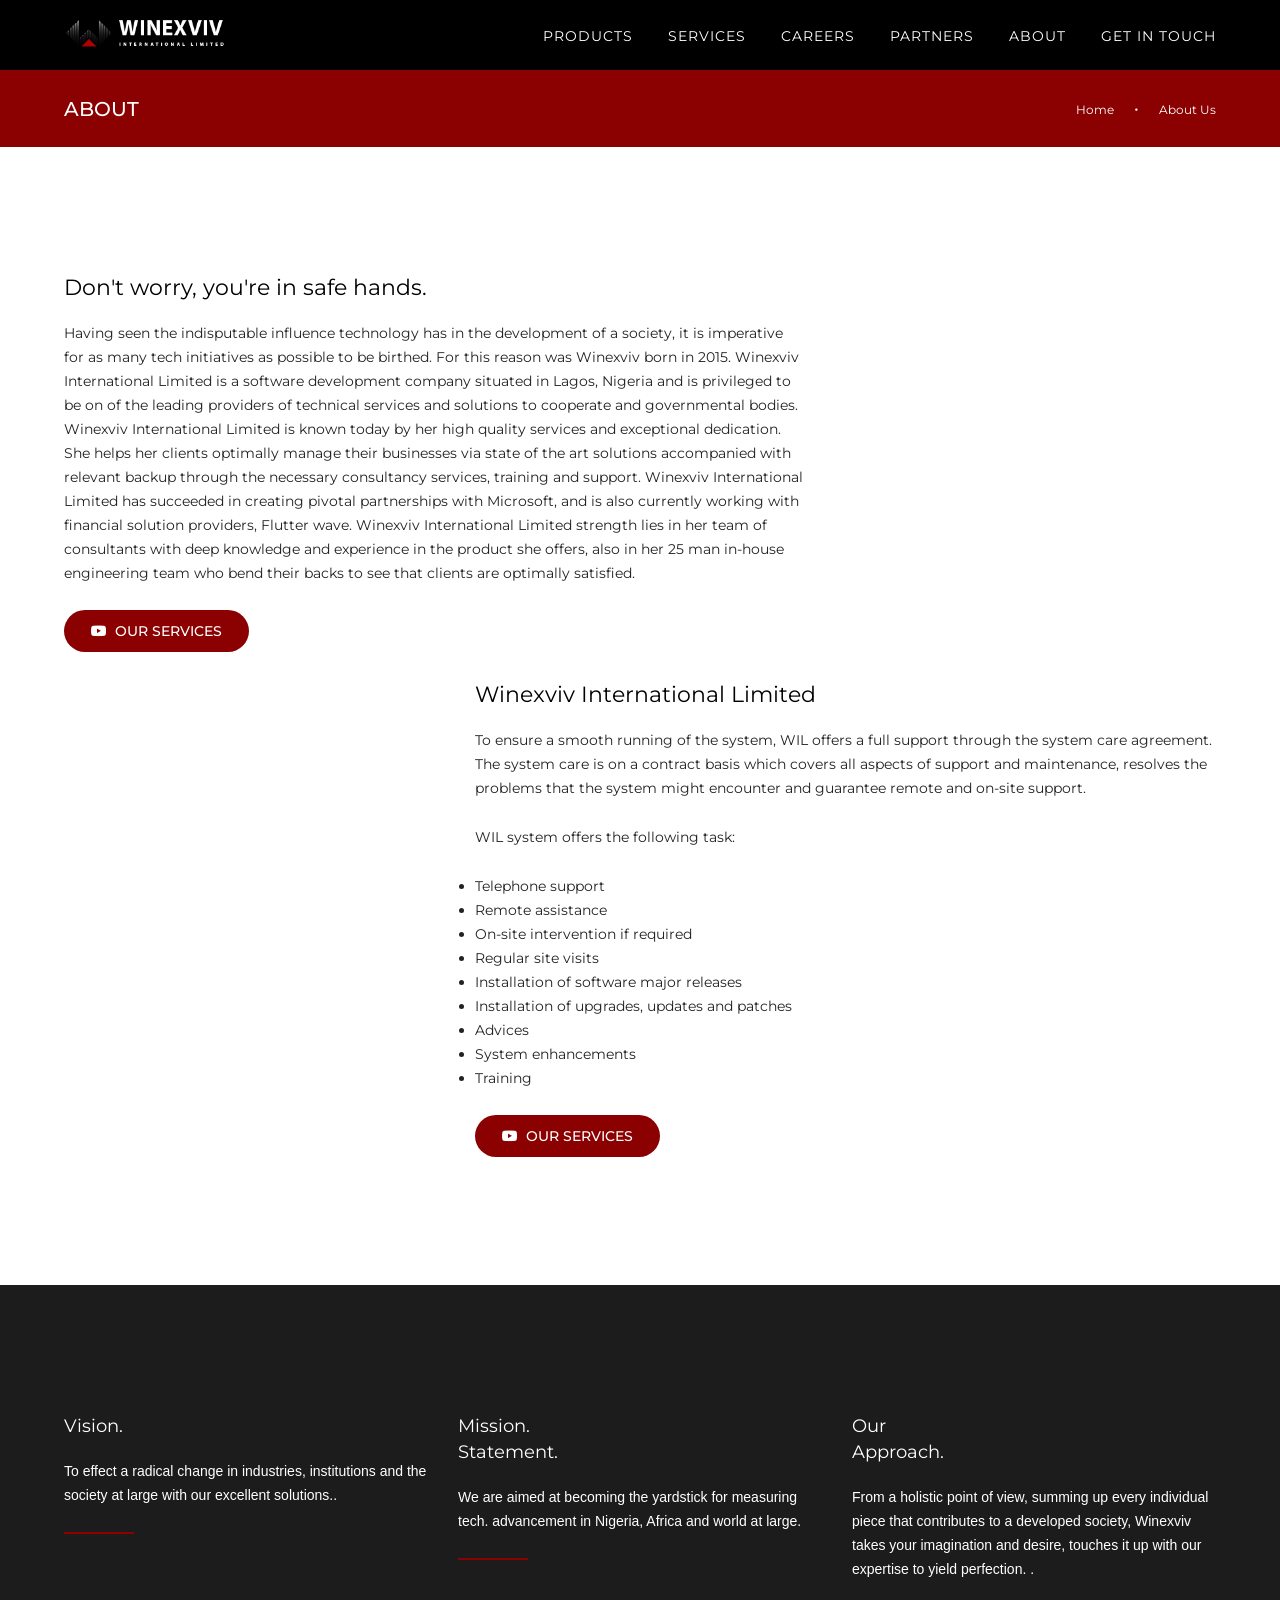
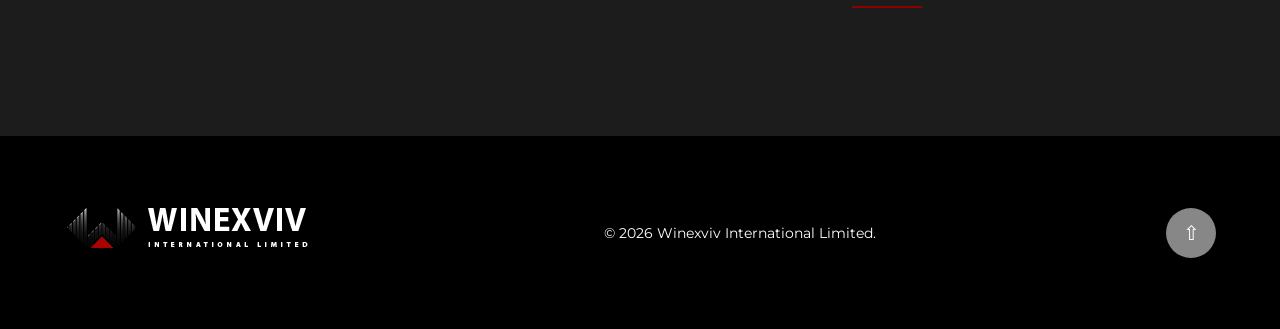
==== commit 0acf004a: "Update all the latest changes" ====
--- a/about-us.html
+++ b/about-us.html
@@ -1,151 +1,151 @@
 <!DOCTYPE html>
 <html lang="en">
 <head>
-    <meta charset="UTF-8">
-    <meta name="viewport" content="width=device-width, initial-scale=1.0">
-    <title>Winexviv </title>
-    <link href="https://fonts.googleapis.com/css2?family=Montserrat:wght@400;700&display=swap" rel="stylesheet">
-    <link rel="stylesheet" href="https://cdnjs.cloudflare.com/ajax/libs/font-awesome/6.5.0/css/all.min.css">
-    <link rel="stylesheet" href="style.css">
+<meta charset="UTF-8">
+<meta name="viewport" content="width=device-width, initial-scale=1.0">
+<title>Winexviv </title>
+<link href="https://fonts.googleapis.com/css2?family=Montserrat:wght@400;700&display=swap" rel="stylesheet">
+<link rel="stylesheet" href="https://cdnjs.cloudflare.com/ajax/libs/font-awesome/6.5.0/css/all.min.css">
+<link rel="stylesheet" href="Css/style.css">
 </head>
 <body>
 
 <header class="OtherpagesHeader">
-  <div class="logo">
-    <a href="index.html">
-      <img src="images/Winexviv-logo.png" alt="Winexviv">
-    </a>
-  </div>
+<div class="logo">
+<a href="index.html">
+<img src="images/Winexviv-logo.png" alt="Winexviv">
+</a>
+</div>
 
-  <div class="Opmenu-toggle">
-    <i class="fa-solid fa-bars"></i>
-    <i class="fa-solid fa-xmark" style="display:none;"></i>
-  </div>
+<div class="Opmenu-toggle">
+<i class="fa-solid fa-bars"></i>
+<i class="fa-solid fa-xmark" style="display:none;"></i>
+</div>
 
-  <nav class="Opnavbar">
-    <ul class="Opmain-menu">
-      <li class="Ophas-dropdown">
-        <a href="#">PRODUCTS</a>
-        <ul class="Opdropdown">
-          <li>
-            <a href="https://www.educare.school/" target="_blank">Educare</a>
-          </li>
-        </ul>
-      </li>
+<nav class="Opnavbar">
+<ul class="Opmain-menu">
+<li class="Ophas-dropdown">
+<a href="#">PRODUCTS</a>
+<ul class="Opdropdown">
+<li>
+  <a href="https://www.educare.school/" target="_blank">Educare</a>
+</li>
+</ul>
+</li>
 
-      <li class="Ophas-dropdown">
-        <a href="#">SERVICES</a>
-        <ul class="Opdropdown">
-          <li>
-            <a href="services_site.html">Software Development</a>
-          </li>
-        </ul>
-      </li>
+<li class="Ophas-dropdown">
+<a href="#">SERVICES</a>
+<ul class="Opdropdown">
+<li>
+  <a href="services_site.html">Software Development</a>
+</li>
+</ul>
+</li>
 
-      <li><a href="careers.html">CAREERS</a></li>
-      <li><a href="partners.html">PARTNERS</a></li>
-      <li><a href="about-us.html">ABOUT</a></li>
-      <li><a href="contact.html">GET IN TOUCH</a></li>
-    </ul>
-  </nav>
+<li><a href="careers.html">CAREERS</a></li>
+<li><a href="partners.html">PARTNERS</a></li>
+<li><a href="about-us.html">ABOUT</a></li>
+<li><a href="contact.html">GET IN TOUCH</a></li>
+</ul>
+</nav>
 </header>
 
 <main>
 
- <div class="red-section">
-    <h1>ABOUT</h1>
+<div class="red-section">
+<h1>ABOUT</h1>
 
-    <ul class="homel">
-        <li><a href="index.html" class="home-link">Home</a></li>
-        <li><a href="partners.html" class="home-link">About Us</a></li>
-    </ul>
+<ul class="homel">
+<li><a href="index.html" class="home-link">Home</a></li>
+<li><a href="partners.html" class="home-link">About Us</a></li>
+</ul>
 </div>
 
 <div class="about-hero">
-  <div class="about-hero-inner">
-    <div class="about-col1">
-      
-      <h6>Don't worry, you're in safe hands.</h6>
-      <p>
-        Having seen the indisputable influence technology has in the development of a society, it is imperative for as many tech initiatives as possible to be birthed. 
-        For this reason was Winexviv born in 2015.
-        Winexviv International Limited is a software development company situated in
-        Lagos, Nigeria and is privileged to be on of the leading  providers of technical services and solutions to cooperate and governmental bodies. Winexviv International Limited is known today by her high quality services and exceptional dedication. She helps her clients optimally manage their businesses via state of the art solutions accompanied with relevant backup through the necessary consultancy services, training and support. Winexviv International Limited has succeeded in creating pivotal partnerships with Microsoft, and is also currently working with financial solution providers, Flutter wave.
-        Winexviv International Limited strength lies in her team of consultants with deep
-        knowledge and experience in the product she offers, also in her 25 man in-house engineering team who bend their backs to see that clients are optimally satisfied. 
-      </p>
-   <a href="services_site.html" class="about-col1-btn"><i class="fa-brands fa-youtube"></i>Our Services</a>
-    </div>
+<div class="about-hero-inner">
+<div class="about-col1">
 
-    <div class="about-col2">
-      
-    
-    </div>
-  </div>
+<h6>Don't worry, you're in safe hands.</h6>
+<p>
+Having seen the indisputable influence technology has in the development of a society, it is imperative for as many tech initiatives as possible to be birthed. 
+For this reason was Winexviv born in 2015.
+Winexviv International Limited is a software development company situated in
+Lagos, Nigeria and is privileged to be on of the leading  providers of technical services and solutions to cooperate and governmental bodies. Winexviv International Limited is known today by her high quality services and exceptional dedication. She helps her clients optimally manage their businesses via state of the art solutions accompanied with relevant backup through the necessary consultancy services, training and support. Winexviv International Limited has succeeded in creating pivotal partnerships with Microsoft, and is also currently working with financial solution providers, Flutter wave.
+Winexviv International Limited strength lies in her team of consultants with deep
+knowledge and experience in the product she offers, also in her 25 man in-house engineering team who bend their backs to see that clients are optimally satisfied. 
+</p>
+<a href="services_site.html" class="about-col1-btn"><i class="fa-brands fa-youtube"></i>Our Services</a>
+</div>
+
+<div class="about-col2">
+
+
+</div>
+</div>
 
 <div class="about-hero-inner2">
-    <div class="abouts2-col1">
-      
-    </div>
+<div class="abouts2-col1">
 
-    <div class="abouts2-col2">
-        <h6>Winexviv International Limited</h6>
-      <p>
-        To ensure a smooth running of the system, WIL offers a full support through the system care agreement.
-        The system care is on a contract basis which covers all aspects of support and maintenance, 
-        resolves the problems that the system might encounter and guarantee remote and on-site support.  
-      </p>
-      <p class="abouts2t-col2text2">WIL system offers the following task: </p>
-     <ul>
-     <li class="abouts2-col2list">Telephone support </li>
-     <li class="abouts2-col2list">Remote assistance </li>
-     <li class="abouts2-col2list">On-site intervention if required</li>
-     <li class="abouts2-col2list">Regular site visits</li>
-     <li class="abouts2-col2list">Installation of software major releases</li>
-     <li class="abouts2-col2list">Installation of upgrades, updates and patches</li>
-     <li class="abouts2-col2list">Advices</li>
-     <li class="abouts2-col2list"> System enhancements</li>
-     <li class="abouts2-col2list"> Training</li>
-     </ul>
-     <a href="services_site.html" class="abouts2-col2-btn"><i class="fa-brands fa-youtube"></i>Our Services</a>
+</div>
 
-    </div>
-  </div>
+<div class="abouts2-col2">
+<h6>Winexviv International Limited</h6>
+<p>
+To ensure a smooth running of the system, WIL offers a full support through the system care agreement.
+The system care is on a contract basis which covers all aspects of support and maintenance, 
+resolves the problems that the system might encounter and guarantee remote and on-site support.  
+</p>
+<p class="abouts2t-col2text2">WIL system offers the following task: </p>
+<ul>
+<li class="abouts2-col2list">Telephone support </li>
+<li class="abouts2-col2list">Remote assistance </li>
+<li class="abouts2-col2list">On-site intervention if required</li>
+<li class="abouts2-col2list">Regular site visits</li>
+<li class="abouts2-col2list">Installation of software major releases</li>
+<li class="abouts2-col2list">Installation of upgrades, updates and patches</li>
+<li class="abouts2-col2list">Advices</li>
+<li class="abouts2-col2list"> System enhancements</li>
+<li class="abouts2-col2list"> Training</li>
+</ul>
+<a href="services_site.html" class="abouts2-col2-btn"><i class="fa-brands fa-youtube"></i>Our Services</a>
+
+</div>
+</div>
 </div>
 
 <div class="black-section">
-  <div class="black-section-inner">
+<div class="black-section-inner">
 
-    <div class="black-col">
-        <span>Vision.</span>
-        <p>To effect a radical change in industries, institutions and the society at large with our excellent solutions..</p>
-        <div class="black-coldivider"></div>
-    </div>
+<div class="black-col">
+<span>Vision.</span>
+<p>To effect a radical change in industries, institutions and the society at large with our excellent solutions..</p>
+<div class="black-coldivider"></div>
+</div>
 
-    <div class="black-col">
+<div class="black-col">
 
-        <span>Mission.<br>Statement.</span>
-        <p>We are aimed at becoming the yardstick for measuring tech. advancement in Nigeria, Africa and world at large.</p>
-        <div class="black-coldivider"></div>
-      
-    </div>
-    
-    <div class="black-col">
+<span>Mission.<br>Statement.</span>
+<p>We are aimed at becoming the yardstick for measuring tech. advancement in Nigeria, Africa and world at large.</p>
+<div class="black-coldivider"></div>
 
-        <span>Our<br>Approach.</span>
-        <p>From a holistic point of view, summing up every individual piece that contributes to a developed society, Winexviv takes your imagination and desire, touches it up with our expertise to yield perfection. .</p>
-        <div class="black-coldivider"></div>
-     
-    </div>
-  </div>
+</div>
+
+<div class="black-col">
+
+<span>Our<br>Approach.</span>
+<p>From a holistic point of view, summing up every individual piece that contributes to a developed society, Winexviv takes your imagination and desire, touches it up with our expertise to yield perfection. .</p>
+<div class="black-coldivider"></div>
+
+</div>
+</div>
 </div>
 
 </main>
 
 <footer class="footer">
-  <a href="index.html"><img src="images/Footer-logo.png" alt=""></a>
-   <p>© 2026 Winexviv International Limited.</p>
-    <button id="backToTop">&#8679;</button>
+<a href="index.html"><img src="images/Footer-logo.png" alt=""></a>
+<p>© 2026 Winexviv International Limited.</p>
+<button id="backToTop">&#8679;</button>
 </footer>
 
 </body>
--- a/Css/style.css
+++ b/Css/style.css
@@ -0,0 +1,1913 @@
+
+    /* Reset */
+    * {
+      margin: 0;
+      padding: 0;
+      box-sizing: border-box;
+      border: none;
+    }
+
+    body {
+      font-family: 'Calibre', 'Montserrat', sans-serif;
+    }
+
+@keyframes fadeInUp {
+  from {
+    opacity: 0;
+    transform: translateY(80px);
+  }
+  to {
+    opacity: 1;
+    transform: translateY(0);
+  }
+}
+
+@keyframes fadeInDown {
+  from {
+    opacity: 0;
+    transform: translateY(-80px);
+  }
+  to {
+    opacity: 1;
+    transform: translateY(0);
+  }
+}
+
+    
+@keyframes fadeInLeft {
+  from {
+    opacity: 0;
+    transform: translateX(-900px);
+  }
+  to {
+    opacity: 1;
+    transform: translateX(0);
+  }
+}
+
+@keyframes fadeInRight {
+  from {
+    opacity: 0;
+    transform: translateX(900px);
+  }
+  to {
+    opacity: 1;
+    transform: translateX(0);
+  }
+}
+
+.lpheader{
+  display: flex;
+  justify-content: space-between;
+  align-items: center;
+  padding: 0 5%;
+  height: 70px;
+  width: 100%;
+  z-index: 1000;
+  transition: all 0.3s ease;
+}
+
+.header-transparent {
+  position: absolute;
+  top: 0;
+  left: 0;
+  background-color: transparent;
+}
+
+.lpheader-fixed {
+  position: fixed;
+  top: 0;
+  left: 0;
+  background-color: #000;
+  z-index: 3000;
+}
+
+#lpScrollHeader {
+  opacity: 0;
+  pointer-events: none;
+  z-index: 9999;
+}
+
+#lpScrollHeader.show {
+  opacity: 1;
+  pointer-events: auto;
+}
+.OtherpagesHeader {
+  position: fixed;
+  top: 0;
+  left: 0;
+  display: flex;
+  justify-content: space-between;
+  align-items: center;
+  padding: 0 5%;
+  height: 70px;
+  width: 100%;
+  transition: all 0.3s ease;
+  background-color: #000;
+  z-index: 200;
+}
+
+.logo img {
+  height: 40px;
+  display: block;
+}
+
+.lpmain-menu,
+.Opmain-menu {
+  list-style: none;
+  display: flex;
+  gap: 35px;
+  margin: 0;
+  padding: 0;
+}
+
+.lpmain-menu li,
+.Opmain-menu li {
+  position: relative;
+}
+
+.lpmain-menu li a,
+.Opmain-menu li a {
+  text-decoration: none;
+  color: #fff;
+  font-family: 'Montserrat', sans-serif;
+  font-size: 14px;
+  letter-spacing: 1px;
+  text-transform: uppercase;
+  transition: color 0.3s ease;
+}
+
+.lpmain-menu li a:hover,
+.Opmain-menu li a:hover {
+  color: #939393;
+}
+
+.lpdropdown,
+.Opdropdown {
+  position: absolute;
+  top: 230%;
+  left: 0;
+  background-color: #1a1a1a;
+  min-width: 270px;
+  list-style: none;
+  padding: 20px;
+  opacity: 0;
+  visibility: hidden;
+  transform: translateY(10px);
+  transition: all 0.3s ease;
+  z-index: 5000;
+}
+
+.lphas-dropdown:hover .lpdropdown,
+.Ophas-dropdown:hover .Opdropdown {
+  opacity: 1;
+  visibility: visible;
+  transform: translateY(0);
+}
+
+.lpmenu-toggle,
+.Opmenu-toggle {
+  display: none;
+  font-size: 24px;
+  color: #ffffff;
+  cursor: pointer;
+  position: relative;
+  z-index: 4000;
+}
+
+@media (max-width: 768px) {
+
+  /* Show hamburger */
+  .lpmenu-toggle,
+  .Opmenu-toggle {
+    display: block;
+  }
+
+  .lpnavbar,
+  .Opnavbar {
+    position: absolute;
+    top: 70px;
+    left: 0;
+    width: 100%;
+    background-color: #000;
+    max-height: 0;
+    overflow: hidden;
+    transition: max-height 0.4s ease;
+    z-index: 2500;
+  }
+
+  .lpnavbar.active,
+  .Opnavbar.active {
+    max-height: 100vh;
+  }
+
+  .lpmain-menu,
+  .Opmain-menu {
+    flex-direction: column;
+    padding: 10px 5%;
+    gap: 0;
+  }
+
+  .lpmain-menu li,
+  .Opmain-menu li {
+    border-bottom: 1px solid #111;
+  }
+
+  .lpmain-menu li a,
+  .Opmain-menu li a {
+    padding: 15px 0;
+    display: flex;
+    justify-content: space-between;
+  }
+
+  .lpdropdown,
+  .Opdropdown {
+    position: static;
+    opacity: 1;
+    visibility: visible;
+    transform: none;
+    background-color: #111;
+    max-height: 0;
+    overflow: hidden;
+    transition: max-height 0.3s ease;
+    padding: 0;
+  }
+
+  .lphas-dropdown.open .lpdropdown,
+  .Ophas-dropdown.open .Opdropdown {
+    max-height: 200px;
+    padding-left: 15px;
+  }
+  .OtherpagesHeader{
+    z-index: 9999 !important; 
+  }
+}
+
+ /* LANDING PAGE*/
+
+.slider-container {
+  position: relative;
+  width: 100%;
+  height: 100vh;
+  overflow: hidden;
+  margin-top: 0;
+  padding-top: 0;
+}
+
+/* Slides wrapper */
+.slides {
+  display: flex;
+  height: 100%;
+  transition: transform 0.6s ease-in-out;
+}
+
+/* Each slide */
+.slide {
+  min-width: 100%;
+  height: 100%;
+  position: relative;
+}
+
+/* Slide image */
+.slide img {
+  width: 100%;
+  height: 100%;
+  object-fit: cover;
+  display: block;
+}
+
+/* Overlay for better text contrast */
+.slide::after {
+  content: "";
+  position: absolute;
+  inset: 0;
+  background: rgba(0, 0, 0, 0.45);
+  z-index: 1;
+}
+
+/* Centered content */
+.content {
+  position: absolute;
+  inset: 0;
+  z-index: 2;
+  display: flex;
+  flex-direction: column;
+  justify-content: center;
+  align-items: center;
+  text-align: center;
+  color: #fff;
+  padding: 20px;
+}
+
+.content h1 {
+  font-size: 55px;
+  font-weight: 500;
+  color: rgb(255, 255, 255);
+  box-shadow: rgb(153, 153, 153) 0px 0px 0px 0px;
+  font-family: 'Calibre', 'Montserrat', sans-serif;
+  margin-bottom: 12px;
+  line-height: 1.2;
+}
+
+.content p {
+  text-transform: uppercase;
+  font-size: 14px;
+  font-family: 'Calibre', 'Montserrat', sans-serif;
+  font-weight: 400;
+  letter-spacing: 1px;
+  margin-bottom: 25px;
+  line-height: 1.6;
+  color:rgb(255, 255, 255) ;
+  box-shadow: rgb(153, 153, 153) 0px 0px 0px 0px;
+}
+
+.btn-sliders{
+ background-color: #00000000;
+ color:rgb(255, 255, 255) ;
+  padding: 14px 32px;
+  border-radius: 4px;
+  border: 2px solid #fff;
+  font-size: 14px;
+  font-weight: 500;
+  text-decoration: none;
+}
+.btn-sliders:hover {
+  background: rgb(255, 255, 255) ;
+  color: #464141;
+}
+
+.arrow {
+  position: absolute;
+  top: 50%;
+  transform: translateY(-50%);
+  background: rgba(0, 0, 0, 0.10);
+  color: #fff;
+  border-radius: 50%;
+  min-width: 70px;
+  min-height: 70px;
+  display: flex;
+  justify-content: center;
+  align-items: center;
+  cursor: pointer;
+  font-size: 15px;
+  z-index: 5;
+  transition: background 0.5s ease;
+}
+
+.arrow:hover {
+  background: rgb(0 0 0 / 50%);
+}
+
+#prev { left: 20px; }
+#next { right: 20px; }
+
+.dots {
+  position: absolute;
+  bottom: 25px;
+  width: 100%;
+  text-align: center;
+  z-index: 5;
+}
+
+.dot {
+  width: 13px;
+  height: 13px;
+  background: rgba(255,255,255,0.5);
+  border-radius: 50%;
+  display: inline-block;
+  margin: 0 6px;
+  cursor: pointer;
+  transition: background 0.3s ease;
+}
+
+.active-dot {
+  background: #fff;
+}
+
+/* RESPONSIVE STYLES */
+
+@media (max-width: 992px) {
+  .content h1 {
+    font-size: 18px;
+  }
+
+  .content p {
+    font-size: 16px;
+  }
+}
+
+/* Mobile */
+@media (max-width: 600px) {
+  .slider-container {
+    height: 90vh;
+  }
+
+  .content h1 {
+    font-size: 1.8rem;
+  }
+
+  .content p {
+    font-size: 14px;
+  }
+
+  .content button {
+    padding: 12px 26px;
+    font-size: 12px;
+  }
+
+  .arrow {
+    width: 38px;
+    height: 38px;
+    font-size: 18px;
+  }
+}
+
+.section1 {
+  display: flex;
+  gap: 30px;
+  padding: 5%;
+  background-image: url("images/testimonial-bg.png");
+  background-size: cover;
+  background-position: center;
+  background-repeat: no-repeat;
+  flex-wrap: wrap; 
+}
+
+.columns1 {
+  display: flex;
+  flex-direction: column;
+  flex: 1;
+  padding: 20px;
+  row-gap: 15px;
+}
+
+.columns1 .sctext {
+  font-size: 16px;
+  font-family: 'Calibre', 'Montserrat', sans-serif;
+  font-weight: 500;
+  text-transform: uppercase;
+  line-height: 1.25;
+  color: #8b0000;
+}
+
+.section1 h3 {
+  font-family: 'Calibre', 'Montserrat', sans-serif;
+  font-weight: 500;
+  color: #232323;
+  font-size: 35px;
+  line-height: 1.25;
+}
+
+.section1 h5 {
+  font-family: 'Calibre', 'Montserrat', sans-serif;
+  font-weight: 500;
+  color: #232323;
+  font-size: 18px;
+}
+
+.columns1 p {
+  font-size: 16px;
+  color: #232323;
+  font-weight: 400;
+  line-height: 24px;
+  max-width: 520px;
+}
+
+.columns1 img {
+  width: 100%;
+  height: auto;
+  display: block;
+}
+
+.divider {
+  border: none;
+  height: 2px;
+  width: 50px;
+  background: #8b0000;
+}
+
+.section1-btn {
+  font-family: 'Montserrat', sans-serif;
+  font-size: 14px;
+  color: #fff;
+  background-color: #8b0000;
+  padding: 10px 24px;
+  width: fit-content; 
+  font-weight: 500;
+  border: 2px solid transparent;
+  cursor: pointer;
+  transition: all 0.3s ease;
+  text-decoration: none;
+}
+
+.section1-btn:hover {
+  color: #8b0000;
+  background-color: #fff;
+  color: #FF0050;
+  border-color: #8b0000;
+}
+
+/* Tablet reponsive*/
+@media (max-width: 992px) {
+  .section1 {
+    gap: 20px;
+  }
+
+  .columns1 {
+    flex: 1 1 100%;
+  }
+
+  .section1 h3 {
+    font-size: 28px;
+  }
+}
+
+/* Mobile Responsive */
+@media (max-width: 600px) {
+  .section1 {
+    padding: 40px 20px;
+  }
+
+  .columns1 {
+    text-align: center;
+    align-items: center;
+  }
+
+  .columns1 p {
+    max-width: 100%;
+  }
+
+  .divider {
+    margin: 10px auto;
+  }
+
+  .section1 h3 {
+    font-size: 24px;
+  }
+
+  .columns1 img {
+    border-radius: 6px;
+  }
+}
+
+/* SECTION 2 */ 
+.section2 {
+  display: flex;
+  gap: 30px;
+  padding: 5%;
+  background-image: url("images/testimonial-bg.png");
+  background-size: cover;
+  background-position: center;
+  background-repeat: no-repeat;
+  flex-wrap: wrap; 
+  align-items: center;
+}
+.columns2 {
+  display: flex;
+  flex-direction: column;
+  flex: 1;
+  padding: 20px;
+  row-gap: 20px;
+}
+
+.section2 h3 {
+  font-family: 'Calibre', 'Montserrat', sans-serif;
+  font-weight: 500;
+  color: #232323;
+  font-size: 35px;
+  line-height: 1.25;
+}
+
+.check-list {
+  list-style: none;
+  padding: 0;
+  margin: 0;
+}
+
+.check-list {
+  list-style: none;
+  padding: 0;
+  margin: 0;
+}
+
+.check-list li {
+  position: relative;
+  padding-left: 28px;
+  padding-bottom: 12px;
+  margin-bottom: 12px;
+  font-family: 'Montserrat', sans-serif;
+  font-size: 16px;
+  color: #232323;
+  border-bottom: 1px solid #e0e0e0; 
+}
+
+.check-list li:last-child {
+  border-bottom: none;
+  margin-bottom: 0;
+  padding-bottom: 0;
+}
+
+.check-list li::before {
+  content: "\f00c";
+  font-family: "Font Awesome 6 Free";
+  font-weight: 900;
+  position: absolute;
+  left: 0;
+  top: 5px;
+  color: #232323;
+}
+
+.columns2 img {
+  width: 100%;
+  height: auto;
+  display: block;
+}
+
+.yt-btn {
+  display: inline-flex;
+  align-items: center;
+  gap: 10px;
+  font-family: 'Montserrat', sans-serif;
+  font-size: 14px;
+  color: #fff;
+  background-color: #8b0000;
+  padding: 10px 25px;
+  width: fit-content; 
+  font-weight: 500;
+  border-radius: 8px;
+  border: 2px solid transparent;
+  cursor: pointer;
+  transition: all 0.3s ease;
+  text-decoration: none;
+}
+
+.yt-btn:hover {
+  color: #8b0000;
+  background-color: #fff;
+  border-color: #8b0000;
+}
+
+@media (max-width: 992px) {
+  .section2 {
+    gap: 20px;
+  }
+
+  .columns2 {
+    flex: 1 1 100%;
+  }
+
+  .section2 h3 {
+    font-size: 28px;
+  }
+}
+
+@media (max-width: 600px) {
+  .section2 {
+    padding: 40px 20px;
+  }
+
+  .columns2 {
+    align-items: center;
+    text-align: center;
+  }
+
+  .section2 h3 {
+    font-size: 24px;
+  }
+
+  .yt-btn {
+    justify-content: center;
+  }
+}
+
+.section3{
+    background-color: #dbdbdb;  
+    gap: 10px;                 
+    text-align: center;   
+    padding-top: 5%;                
+}
+
+.section3 h2{
+  color: #232323;
+  font-size: 35px;
+  font-weight: 700;
+  font-family: 'Calibre', 'Montserrat', sans-serif;
+  line-height: 1.25;
+}
+
+.section3 p{
+  font-size: 16px;
+  color: #232323;
+  font-weight: 400;
+  line-height: 25px;
+  max-width: 900px;
+  margin: 0 auto;
+  padding: 20px 140px;
+  padding-bottom: 70px;
+}
+
+.case-grid {
+  display: flex;
+  gap: 15px;
+  padding: 10px 10px;
+}
+
+.case-box {
+  position: relative;
+  flex: 1;
+  overflow: hidden;
+  cursor: pointer;
+  transition: transform 0.3s ease;
+}
+
+.case-box img {
+  width: 100%;
+  height: 300px;
+  object-fit: cover;
+  display: block;
+  transition: transform 0.5s ease;
+}
+
+.case-box .overlay {
+  position: absolute;
+  top: 0;
+  left: 0;
+  width: 100%;
+  height: 100%;
+  background: rgba(15, 15, 15, 0.4);
+  transition: background 0.3s ease;
+}
+
+.case-box figcaption {
+  position: absolute;
+  bottom: 35px;      
+  left: 25px;
+  right: 20px;
+  text-align: left;
+  color: white;
+  transition: transform 0.3s ease;
+}
+
+.case-box .year {
+  display: inline-block;
+  color: #bfbfbf;
+  font-size: 16px;
+  margin-bottom: 6px;
+}
+
+.case-box .line {
+  height: 1px;
+  background: #8b0000;
+  margin: 8px 0;
+}
+
+.case-box .title {
+  font-family: 'Calibre', 'Montserrat', sans-serif;
+  font-size: 18px;
+  font-weight: 500;
+  line-height: 1.5;
+  display: block;
+}
+
+.case-box:hover img {
+  transform: scale(1.1);  
+}
+
+.case-box:hover .overlay {
+  background: rgba(0, 0, 0, 0.6); 
+}
+
+.case-box:hover figcaption {
+  transform: translateY(-50px); 
+}
+
+@media (max-width: 900px) {
+
+  .section3 p{
+  padding: 20px 70px;
+  padding-bottom: 20px;
+}
+  .case-grid {
+    flex-direction: column;
+  }
+
+  .case-box img {
+    height: 250px;
+  }
+
+  .case-box figcaption {
+    bottom: 15px;
+  }
+}
+
+.section4 {
+    background-color: #1c1c1c;
+    text-align: center;
+    padding: 5% 5%;
+    color: #fff;
+}
+
+.section4 h2 {
+    font-size: 28px;
+    font-weight: 500;
+    margin: 10px auto 20px;
+    font-family: 'Calibre', 'Montserrat', sans-serif;
+    line-height: 1.25;
+    max-width: 900px;  
+    padding: 0 15px;  
+}
+
+.section4 > p {
+    font-size: 14px;
+    font-family: 'Calibre', 'Montserrat', sans-serif;
+    color: #939393;
+    letter-spacing: 1px;
+}
+
+.features-grid {
+  display: flex;
+  flex-wrap: wrap;
+  gap: 24px;
+  justify-content: center;
+  padding: 40px 0;
+}
+
+.feature-box {
+  flex: 1 1 220px;
+  max-width: 260px;
+  background-color: #1c1c1c;
+  text-align: center;
+  padding: 25px 20px;
+  border-radius: 8px;
+  transition: transform 0.3s ease;
+  cursor: pointer;
+}
+
+.feature-box:hover {
+  transform: scale(1.05);
+}
+
+.feature-box .icon {
+  font-size: 42px;
+  color: #8b0000;
+  margin-bottom: 15px;
+  display: block;
+  transition: color 0.3s ease;
+}
+
+.feature-box .feature-text {
+  font-size: 16px;
+  color: #fff;
+  margin-bottom: 10px;
+  transition: color 0.3s ease;
+}
+
+.feature-box .divider {
+  width: 4px;
+  height: 40px;
+  background-color: #8b0000;
+  margin: 0 auto;
+  transition: background-color 0.3s ease;
+}
+
+.feature-box:hover .icon {
+  color: #fff;
+}
+.feature-box:hover .divider {
+  background-color: #fff;
+}
+.feature-box:hover .feature-text {
+  color: #8b0000;
+}
+
+@media (max-width: 992px) {
+  .section4 h2 {
+    font-size: 24px;
+  }
+
+  .feature-box {
+    flex: 1 1 45%;
+    max-width: 45%;
+  }
+}
+
+@media (max-width: 600px) {
+  .section4 {
+    padding: 60px 20px;
+  }
+
+  .section4 h2 {
+    font-size: 20px;
+  }
+
+  .feature-box {
+    flex: 1 1 100%;
+    max-width: 100%;
+  }
+
+  .feature-box .icon {
+    font-size: 36px;
+  }
+}
+
+.section5 {
+  background-color: #fff;
+  text-align: center;
+  padding: 5% 5%;
+  
+}
+
+.section5 h2 {
+  font-size: 32px;
+  margin-bottom: 10px;
+  font-family: 'Montserrat', sans-serif;
+}
+
+.section5 .divider {
+  width: 100px;
+  height: 2px;
+  background: #888385; 
+  margin: 0 auto 40px auto;
+
+}
+
+.logo-slider { 
+  padding: 20px 0;
+  overflow: hidden;
+}
+
+.logo-track {
+  display: flex;
+  width: fit-content;
+  animation: scroll 30s linear infinite;
+}
+
+.clientlogoslide img {
+  height: 100px;
+  margin: 0 40px;   
+}
+
+@keyframes scroll {
+    0% { transform: translateX(0); }
+    100% { transform: translateX(-50%); }
+}
+
+.section6{
+  display: flex;
+  gap: 15px;
+  padding: 8%;
+  justify-content: center;
+  background-color: #8b0000;
+}
+
+.section6 p{
+font-family: 'Calibre', 'Montserrat', sans-serif;
+font-size: 18px;
+color: #fff;
+}
+
+.section6-btn{
+ background: #232323;
+ font-family: 'Calibre', 'Montserrat', sans-serif;
+ color: #fff;
+ border: 2px solid #232323;
+ font-size: 11px;
+ padding: 10px 25px;
+ font-weight: 500;
+ outline: none;  
+ text-decoration: none;
+}
+
+.section6-btn:hover{
+background: #8b0000;
+border-color: #232323;
+color: #232323;  
+}
+
+.section7 {
+  padding: 5%;
+  background: #fff;
+}
+
+.four-cols {
+  display: flex;
+  gap: 20px;
+}
+
+.section7 .col {
+  flex: 1;                
+  padding: 20px;
+  text-align: center;
+}
+
+.col h5 {
+  color: #232323;
+  font-weight: 500;
+  font-size: 18px;
+  font-family: 'Calibre', 'Montserrat', sans-serif;
+}
+
+.col p {
+  color: #232323;
+  font-weight: 400;
+  font-size: 18px;
+  font-family: 'Calibre', 'Montserrat', sans-serif;
+}
+
+@media (max-width: 992px) {
+  .section7 .four-cols {
+    flex-wrap: wrap;
+  }
+
+  .section7 .col {
+    flex: 1 1 45%;          
+  }
+}
+
+@media (max-width: 600px) {
+  .section7 .col {
+    flex: 1 1 100%;   
+  }
+}
+
+/* Footer Section */
+.footer {
+  display: flex;
+  background-color: #000;
+  padding: 5%;
+  align-items: center;
+  justify-content: space-between;
+  flex-wrap: wrap; 
+}
+
+.footer p {
+  color: #fff;
+  font-size: 14px;
+  font-family: 'Calibre', 'Montserrat', sans-serif;
+  margin: 0;
+}
+
+@media (max-width: 600px) {
+  .footer {
+    flex-direction: column;
+    gap: 20px;
+    text-align: center;
+  }
+}
+
+/* Back to Top Button */
+.footer button {
+  background-color: #878787;
+  color: #fff;
+  width: 50px;       
+  height: 50px;
+  border-radius: 50%; 
+  border: none;
+  cursor: pointer;
+  font-size: 20px;   
+  display: flex;
+  align-items: center;
+  justify-content: center;
+  transition: background 0.3s ease, transform 0.3s ease;
+}
+
+.footer button:hover {
+  background-color: #000;
+  color: #fff;
+  transform: scale(1.1);
+}
+
+/* SERVICES PAGE */
+.services-section {
+  background-image: url("images/testimonial-bg.png");
+  background-repeat: no-repeat;
+  background-size: cover;
+  padding: 10% 5%;
+  
+}
+
+.services-inner {
+  display: flex;
+  align-items: center;
+  gap: 40px;
+}
+
+.services-col {
+  flex: 1;
+}
+
+.services-col-left img {
+  width: 100%;
+  height: auto;
+  display: block;
+  margin: 0 auto;
+}
+
+.services-col-left{
+  animation: fadeInLeft 1s ease forwards;
+}
+
+.services-col-right{
+animation: fadeInRight  1s ease forwards;
+}
+
+.services-col-right h3 {
+  font-family: 'Calibre', 'Montserrat', sans-serif;
+  font-weight: 500;
+  color: #232323;
+  font-size: 35px;
+  line-height: 1.25;
+  margin-bottom: 25px;
+}
+
+.services-btn {
+  display: inline-flex;
+  align-items: center;
+  margin-top: 35px;
+  gap: 10px;
+  font-family: 'Montserrat', sans-serif;
+  font-size: 14px;
+  color: #fff;
+  background-color: #8b0000;
+  padding: 10px 25px;
+  width: fit-content; 
+  font-weight: 500;
+  border-radius: 8px;
+  border: 2px solid transparent;
+  cursor: pointer;
+  transition: all 0.3s ease;
+  text-decoration: none;
+}
+
+.services-btn i {
+  font-size: 18px;
+}
+
+.services-btn:hover {
+  color: #8b0000;
+  background-color: #fff;
+  border-color: #8b0000;
+}
+
+@media (max-width: 768px) {
+  .services-inner {
+    flex-direction: column;
+    text-align: center;
+  }
+}
+@media (max-width: 480px) {
+  .services-col-right{
+text-align: center;
+  }
+  
+}
+
+.dark-section {
+  background-color: #1c1c1c;
+  padding: 10% 5%;
+  justify-content: center;
+}
+
+.dark1-inner {
+  display: grid;
+  grid-template-columns: repeat(3, 1fr);
+  gap: 40px;
+  row-gap: 100px;
+  animation: fadeInUp 1s ease forwards;
+}
+
+.dark1-col {
+  text-align: center;
+  display: flex;
+  flex-direction: column;
+  align-items: center;
+  justify-content: center;
+  padding-left: 50px;
+  padding-right: 50px;
+}
+
+.dark1-col i {
+  font-size: 50px;
+  color: #ffffff;
+  margin-bottom: 20px;
+}
+
+.dark1-col h4 {
+  font-family: 'Montserrat', sans-serif;
+  font-size: 14px;
+  font-weight: 500;
+  line-height: 30px;
+  color: #fff;
+  margin-bottom: 15px;
+}
+
+.dark1-col p {
+  font-family: 'Roboto', sans-serif;
+  font-size: 14px;
+  font-weight: 400;
+  line-height: 25px;
+  color: #fff;
+}
+
+@media (max-width: 1024px) {
+  .dark1-inner {
+    grid-template-columns: repeat(2, 1fr);
+  }
+}
+
+@media (max-width: 480px) {
+  .dark1-inner {
+    grid-template-columns: 1fr;
+  }
+}
+
+/*PORTFOLIO PAGE*/
+.portfolio-section {
+  background-image: url("images/testimonial-bg.png");
+  background-repeat: no-repeat;
+  background-size: cover;
+  padding: 10% 5%;
+}
+
+.portfolio-grid {
+  display: grid;
+  grid-template-columns: repeat(3, 1fr);
+  gap: 30px;
+  row-gap: 25px;
+}
+.portfolio-item a{ 
+  text-decoration: none;
+}
+
+.portfolio-item img {
+  max-width: 100%;
+  height: auto;
+  object-fit: cover;
+  transition: transform 0.3s ease;
+}
+
+.imagep {
+  margin-top: 15px;
+  font-family: 'Montserrat', sans-serif;
+  font-size: 14px;
+  font-weight: 500;
+  color: #000000;
+}
+
+@media (max-width: 768px) {
+  .portfolio-grid {
+    grid-template-columns: 1fr;
+  }
+}
+
+/*CAREERS PAGE*/
+.red-section {
+  margin-top: 70px;
+  padding: 2% 5%;
+  background-color: #8b0000;
+  display: flex;
+  justify-content: space-between;
+  align-items: center;
+}
+.red-section h1{
+    color: #fff;
+    font-size: 20px;
+    line-height: 26px;
+    font-weight: 500;
+    font-family: 'Montserrat', sans-serif;
+    text-transform: uppercase;
+}
+
+.homel {
+  list-style: none;
+  display: flex;
+  padding: 0;
+  margin: 0;
+}
+
+.home-link {
+  color: #ffffff;
+  text-decoration: none;
+  font-size: 12px;
+  font-weight: 400;
+  font-family: 'Montserrat', sans-serif;
+}
+
+.homel li:first-child::after {
+  content: "•";
+  color: #ffffff;
+  margin: 0 20px;
+}
+
+.testimonia-bg-section {
+  background-image: url("images/testimonial-bg.png");
+  padding: 10% 5%;
+  text-align: center;
+}
+
+.testimonia-bg-section p {
+  font-size: 16px;
+  font-weight: 500;
+  color: #232323;
+  font-family: 'Montserrat', sans-serif;
+}
+
+.testimonia-bg-section h5 {
+  color: #232323;
+  font-family: 'Montserrat', sans-serif;
+  font-size: 32px;
+  font-weight: 400;
+  margin: 0 auto 40px;
+  max-width: 700px;
+}
+
+.gallery-grid { 
+  margin-top: 8%; 
+  display: grid; 
+  grid-template-columns: repeat(3, 1fr); 
+  gap: 15px;
+}
+
+.grid-item {
+  position: relative;
+  height: 300px;
+  background-size: cover; 
+  background-position: center;
+  background-repeat: no-repeat;
+  overflow: hidden;
+  cursor: pointer;
+  transition: background-size 1.5s ease;
+}
+
+.grid-item::after {
+  content: "";
+  position: absolute;
+  inset: 0;
+  background-color: rgba(0, 0, 0, 0.75);
+  opacity: 0;
+  transition: opacity 0.4s ease;
+}
+
+.grid-item:hover {
+  background-size: 120%;
+}
+
+.grid-item:hover::after {
+  opacity: 1;
+}
+
+.grid-item:active::after,
+.grid-item:focus::after {
+  opacity: 1;
+}
+
+.bg1 { background-image: url("images/men.jpg"); }
+.bg2 { background-image: url("images/first.jpg"); }
+.bg3 { background-image: url("images/second.jpg"); }
+.bg4 { background-image: url("images/win2.jpg"); }
+.bg5 { background-image: url("images/win.jpg"); }
+.bg6 { background-image: url("images/win3.jpg"); }
+
+
+@media (max-width: 768px) {
+  .gallery-grid {
+    grid-template-columns: repeat(2, 1fr);
+  }
+}
+
+@media (max-width: 480px) {
+  .gallery-grid {
+    grid-template-columns: 1fr;
+  }
+}
+
+.darkc-section {
+  display: flex;
+  width: 100%;
+  min-height: 400px; 
+}
+
+.column {
+  flex: 1;
+  padding: 10%;
+}
+.column h6 {
+  color: #ffffff;
+  font-size: 16px;
+  line-height: 30px;
+  font-family: 'Montserrat', sans-serif;
+  margin-bottom: 10px;
+}
+.column p{
+  font-size: 14px;
+  color: white;
+  font-weight: 400;
+  line-height: 24px;
+  font-family: 'Montserrat', sans-serif;
+}
+
+.light-col {
+  background-color: #000;
+}
+
+.dark-col {
+  background-color: #333;
+}
+
+@media (max-width: 1024px) {
+  .dark-section {
+    flex-direction: column;
+  }
+
+  .column {
+    width: 100%;
+    padding: 10% 5%; 
+    text-align: center;
+  }
+}
+.careerslast-sect{
+  background-image: url("images/testimonial-bg.png");
+  padding: 10% 5%;
+  text-align: center;
+}
+
+.careerslast-sect h5{
+ color: #232323;
+ font-family: 'Montserrat', sans-serif;
+ font-weight: 500;
+ font-size: 25px;
+ line-height: 32px;
+}
+.car-h5{
+ margin-top: 25px;
+ color: #232323;
+ font-family: 'Montserrat', sans-serif;
+ font-weight: 500;
+ font-size: 25px;
+ line-height: 32px;
+}
+
+.careerslast-btn{
+  display: inline-block;
+  font-family: 'Montserrat', sans-serif;
+  font-size: 14px;
+  color: #fff;
+  text-transform: uppercase;
+  background-color: #8b0000;
+  margin-top: 25px;
+  padding: 10px 35px;
+  width: fit-content;
+  font-weight: 500;
+  border: 2px solid transparent;
+  cursor: pointer;
+  transition: all 0.3s ease;
+  text-decoration: none;
+}
+
+.careerslast-btn:hover {
+  color: #8b0000;
+  background-color: #fff;
+  color: #FF0050;
+  border-color: #8b0000;
+}
+
+/* PARTNERS PAGE */
+.clientslogos-section{
+  padding: 10% 5%;
+  background-image: url("images/testimonial-bg.png");
+  background-repeat: no-repeat;
+  background-size: cover;
+}
+
+.clients-logos {
+  display: grid;
+  grid-template-columns: repeat(6, 1fr);
+  gap: 30px;
+}
+
+.client-logo {
+  display: flex;
+  justify-content: center;
+  align-items: center;
+  padding: 20px;
+  height: 120px;
+}
+
+.client-logo img {
+  max-width: 100%;
+  height: auto;
+  object-fit: contain;
+  
+}
+
+/* RESPONSIVENESS*/
+
+@media (max-width: 1024px) {
+  .clients-logos{
+    grid-template-columns: repeat(4, 1fr);
+  }
+}
+
+@media (max-width: 768px) {
+  .clients-logos{
+    grid-template-columns: repeat(3, 1fr);
+  }
+}
+
+@media (max-width: 480px) {
+  .clients-logos{
+    grid-template-columns: repeat(2, 1fr);
+  }
+}
+
+/* ABOUT US PAGE */
+.about-hero {
+  padding: 10% 5%;
+  background-image: url("images/testimonial-bg.png");
+  background-size: cover;
+  background-position: center;
+}
+
+.about-hero-inner {
+  display: flex;
+  align-items: center;
+  gap: 40px;
+  opacity: 0;
+  animation: fadeInRight 1s ease forwards;
+}
+
+.about-col1 {
+  flex: 2;
+}
+
+.about-col2 {
+  flex: 1;
+}
+
+.about-col1 h6 {
+  font-family: 'Montserrat', sans-serif;
+  color: #000000;
+  font-size: 22px;
+  line-height: 26px;
+  font-weight: 400;
+  margin-bottom: 20px;
+}
+
+.about-col1 p {
+  font-size: 14px;
+  color: #232323;
+  font-family: 'Montserrat', sans-serif;
+  font-weight: 400;
+  line-height: 24px;
+}
+.about-col1-btn{
+  font-family: 'Montserrat', sans-serif;
+  font-size: 14px;
+  color: #fff;
+  text-transform: uppercase;
+  background-color: #8b0000;
+  margin-top: 25px;
+  padding: 10px 25px;
+  border-radius: 50px;
+  width: fit-content;
+  font-weight: 500;
+  border: 2px solid transparent;
+  cursor: pointer;
+  transition: all 0.3s ease;
+  text-decoration: none; 
+  display: inline-block; 
+}
+
+.about-col1-btn:hover {
+  color: #8b0000;
+  background-color: #fff;
+  color: #FF0050;
+  border-color: #8b0000;
+}
+.about-col1-btn i {
+  margin-right: 8px;
+}
+.about-col2{
+  background-image: url("images/ww.jpg");
+  background-size: cover;
+  background-position: center;
+  max-width: 100%;
+  height: 300px;
+}
+
+@media (max-width: 768px) {
+  .about-hero-inner {
+    flex-direction: column;
+    text-align: center;
+  }
+
+  .about-col1,
+  .about-col2 {
+    flex: 1;
+  }
+}
+
+.about-hero-inner2 {
+  margin-top: 30px;
+  display: flex;
+  align-items: center;
+  gap: 40px;
+  opacity: 0;
+  animation: fadeInLeft 1s ease forwards;
+}
+
+.abouts2-col1 {
+  flex: 1;
+}
+
+.abouts2-col2 {
+  flex: 2;
+}
+
+.abouts2-col1{
+  background-image: url("images/first.jpg");
+  background-size: cover;
+  background-position: center;
+  max-width: 100%;
+  height: 300px;
+}
+
+.abouts2-col2 h6 {
+  font-family: 'Montserrat', sans-serif;
+  color: #000000;
+  font-size: 22px;
+  line-height: 26px;
+  font-weight: 400;
+  margin-bottom: 20px;
+}
+
+.abouts2-col2 p {
+  font-size: 14px;
+  color: #232323;
+  font-family: 'Montserrat', sans-serif;
+  font-weight: 400;
+  line-height: 24px;
+}
+
+.abouts2t-col2text2{
+  font-size: 14px;
+  color: #232323;
+  font-family: 'Montserrat', sans-serif;
+  font-weight: 400;
+  line-height: 25px;
+  margin-top: 25px;
+  margin-bottom: 25px;
+}
+
+.abouts2-col2list{
+  font-size: 14px;
+  color: #232323;
+  font-family: 'Montserrat', sans-serif;
+  font-weight: 400;
+  line-height: 24px;
+}
+
+.abouts2-col2-btn{
+  font-family: 'Montserrat', sans-serif;
+  font-size: 14px;
+  color: #fff;
+  text-transform: uppercase;
+  background-color: #8b0000;
+  margin-top: 25px;
+  padding: 10px 25px;
+  border-radius: 50px;
+  width: fit-content;
+  font-weight: 500;
+  border: 2px solid transparent;
+  cursor: pointer;
+  transition: all 0.3s ease;
+  text-decoration: none; 
+  display: inline-block; 
+}
+.abouts2-col2-btn i {
+  margin-right: 8px;
+}
+
+.abouts2-col2-btn:hover {
+  color: #8b0000;
+  background-color: #fff;
+  color: #FF0050;
+  border-color: #8b0000;
+}
+
+@media (max-width: 768px) {
+  .about-hero-inner2 {
+    flex-direction: column;
+    text-align: center;
+  }
+
+  .abouts2-col1,
+  .abouts2-col2 {
+    flex: 1;
+  }
+}
+
+.black-section {
+  padding: 10% 5%;
+  background-image: url("images/parallax-bg23.jpg");
+  background-size: cover;
+  background-position: right;
+  background-color: #1c1c1c;
+}
+
+.black-section-inner {
+  display: flex;
+  gap: 30px;
+}
+
+.black-col {
+  flex: 1;
+  opacity: 0;
+  animation: fadeInRight 1s ease forwards;
+}
+
+.black-col span{
+  font-size: 18px;
+  color: #ffffff;
+  line-height: 26px;
+  font-family: 'Montserrat', sans-serif;
+}
+.black-col p{
+  margin-top: 20px;
+  font-family: 'Roboto', sans-serif;
+  font-size: 14px;
+  color: #ffffff;
+  font-weight: 400;
+  line-height: 24px;
+}
+.black-coldivider{
+  margin-top: 25px;
+  border: none;
+  height: 2px;
+  width: 70px;
+  background: #8b0000;
+}
+
+@media (max-width: 768px) {
+  .black-section-inner {
+    flex-direction: column;
+  }
+}
+
+/* CONTACT US PAGE */
+.contactsct {
+  padding: 10% 5%;
+  background-image: url("images/parallax-bg28.jpg");
+  background-size: cover;
+  background-position: center;
+}
+
+/* OVERLAY */
+.contactsct::before {
+  content: "";
+  position: absolute;
+  inset: 0;
+  background-color: #13131366; 
+  height: 686px;
+  z-index: 1;
+}
+
+.contactsct-inner {
+  position: relative;
+  z-index: 2;
+}
+
+.contact-col p {
+  font-family: 'Roboto', sans-serif;
+  font-size: 14px;
+  color: #ffffff;
+  font-weight: 400;
+  line-height: 24px;
+  margin-top: 15px;
+  margin-bottom: 15px;
+}
+
+.contact-info a {
+  color: #ffffff;
+  text-decoration: none;
+}
+
+.contactsct-inner {
+  display: flex;
+  gap: 30px;
+}
+
+.contact-col-small {
+  flex: 1;
+}
+
+.contactcolsmallinner{
+  padding: 55px;
+  text-align: center;
+  border: 1px solid #ffffff;
+}
+
+.contact-col-large {
+  flex: 2;
+  text-align: center;
+}
+
+.contact-col-large h5{
+  margin-bottom: 55px;
+  font-size: 35px;
+  line-height: 30px;
+  font-weight: 500;
+  font-family: 'Roboto', sans-serif;
+  color: #ffffff;
+}
+
+@media (max-width: 768px) {
+  .contactsct-inner {
+    flex-direction: column;
+  }
+  .contact-col {
+    text-align: center;
+  }
+
+  .contact-col-small,
+  .contact-col-large {
+    flex: 1;
+  }
+}
+
+/* FORM */
+.contact-form {
+  width: 100%;
+   padding: 0% 10%;
+}
+
+.form-row {
+  display: grid;
+  grid-template-columns: repeat(2, 1fr);
+  gap: 25px;
+}
+
+.contact-form input,
+.contact-form textarea {
+  width: 100%;
+  padding: 14px 16px;
+  background: transparent;
+  border: 1px solid #f5deb3;
+  color: #ffffff;
+  font-family: 'Roboto', sans-serif;
+  font-size: 14px;
+  outline: none;
+}
+
+.form-row-full{
+  margin-top: 25px;
+}
+.contact-form textarea {
+  min-height: 100px;
+}
+
+.contact-form ::placeholder {
+  color: #ffffff;
+  opacity: 0.8;
+  font-family: 'Roboto', sans-serif;
+  font-size: 14px;
+}
+
+.form-btn {
+  margin-top: 25px;
+  padding: 10px 25px;
+  background-color: #8b0000;
+  color: #ffffff;
+  border: 2px solid transparent; 
+  font-family: 'Montserrat', sans-serif;
+  font-size: 14px;
+  font-weight: 500;
+  text-transform: uppercase;
+  cursor: pointer;
+  transition: all 0.3s ease;
+}
+
+.form-btn:hover {
+  background-color: transparent;
+  color: #8b0000;
+  border-color: #8b0000; 
+}
+
+@media (max-width: 768px) {
+  .form-row {
+    grid-template-columns: 1fr;
+  }
+}
+
+.map-container {
+  position: relative;
+  width: 100%;
+  height: 600px;
+}
+
+.map-container iframe {
+  width: 100%;
+  height: 100%;
+  border: 0;
+}
+
